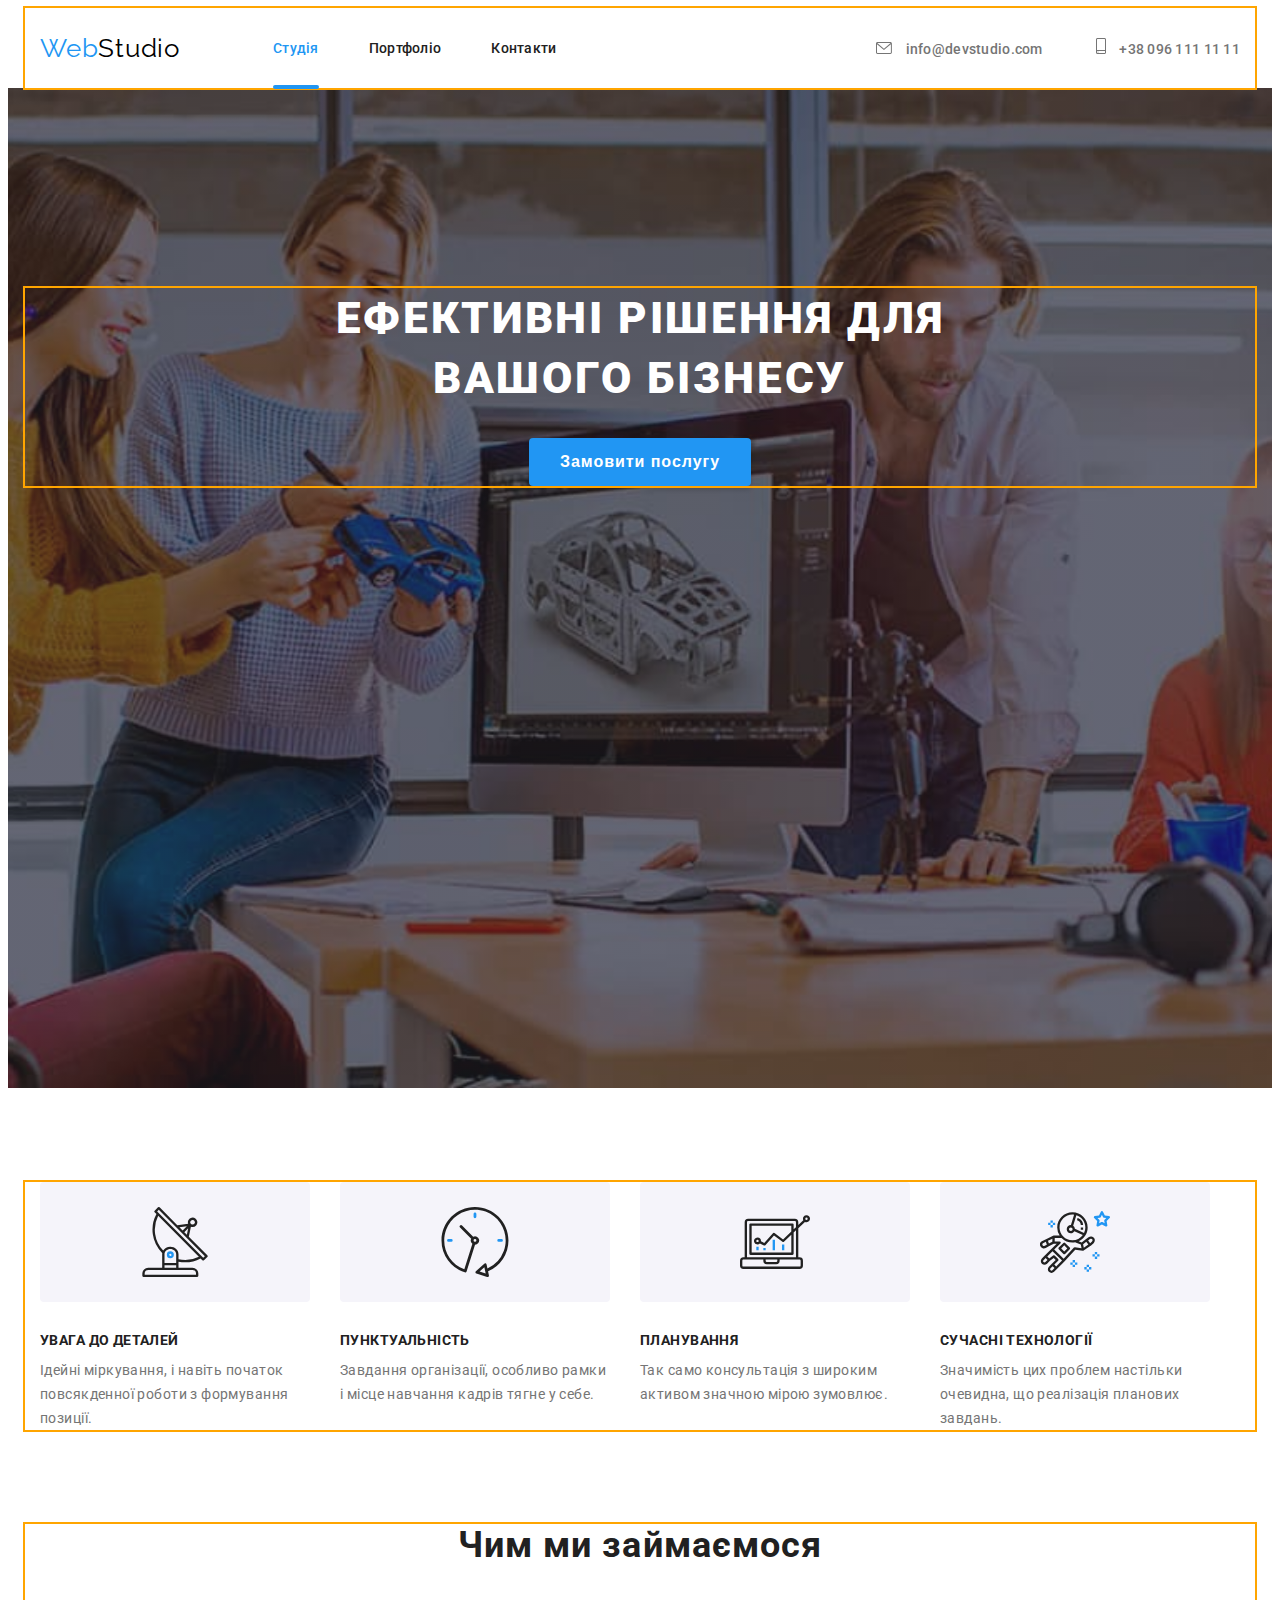
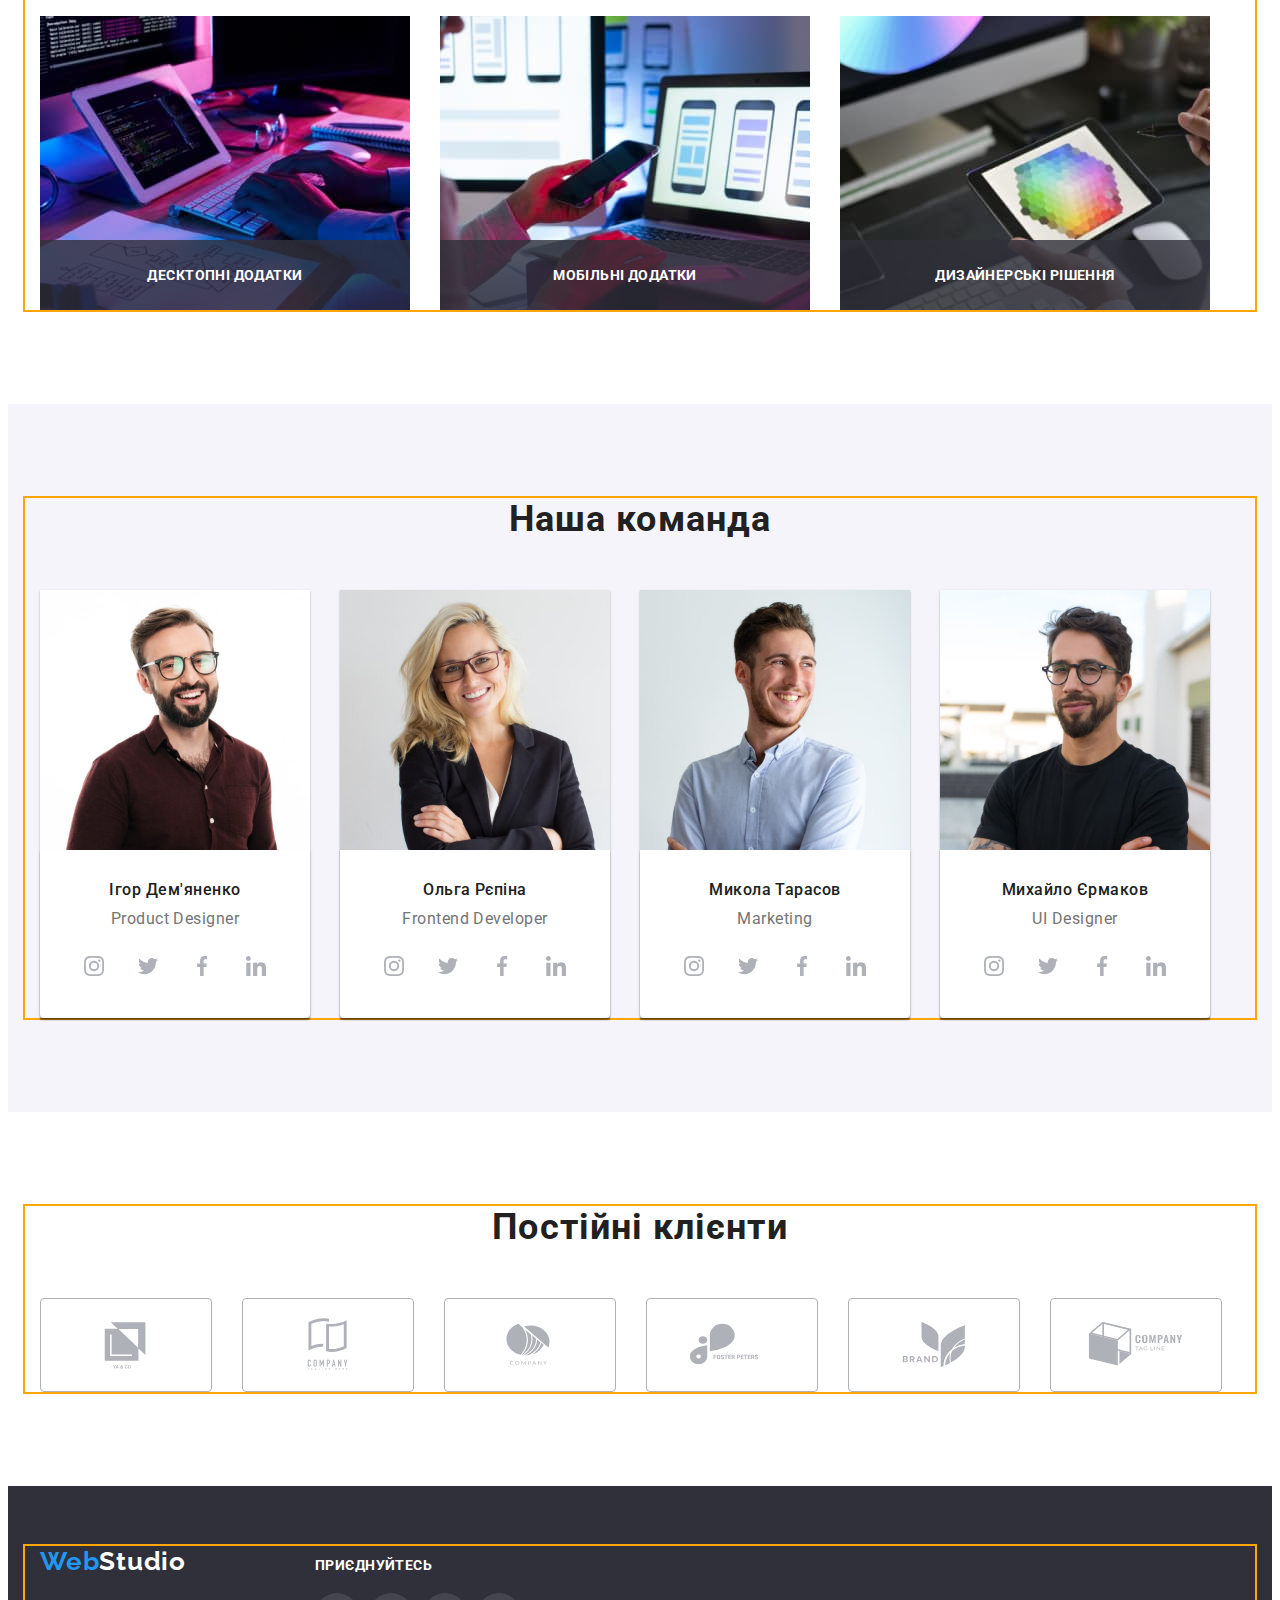
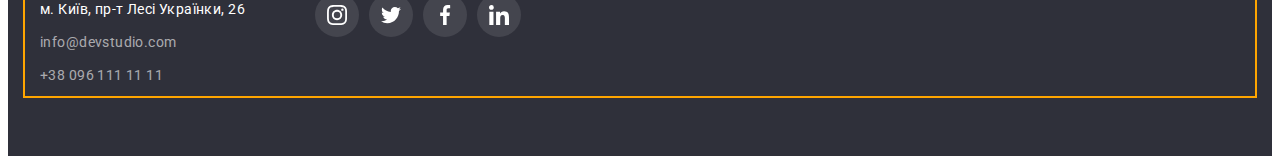
==== index.html @ 3db1fcc5 "Initial commit" ====
<!DOCTYPE html>
<html lang="uk">
  <head>
    <meta charset="UTF-8" />
    <meta http-equiv="X-UA-Compatible" content="IE=edge" />
    <meta name="viewport" content="width=device-width, initial-scale=1.0" />
    <title>WebStudio</title>
    <link rel="preconnect" href="https://fonts.googleapis.com" />
    <link rel="preconnect" href="https://fonts.gstatic.com" crossorigin />
    <link
      href="https://fonts.googleapis.com/css2?family=Raleway:wght@700&family=Roboto:wght@400;500;700;900&display=swap"
      rel="stylesheet"
    />
    <!--Moder normalize-->
    <link
      rel="stylesheet"
      href="https://cdnjs.cloudflare.com/ajax/libs/modern-normalize/1.1.0/modern-normalize.min.css"
      integrity="sha512-wpPYUAdjBVSE4KJnH1VR1HeZfpl1ub8YT/NKx4PuQ5NmX2tKuGu6U/JRp5y+Y8XG2tV+wKQpNHVUX03MfMFn9Q=="
      crossorigin="anonymous"
      referrerpolicy="no-referrer"
    />
    <!--Style css-->
    <link rel="stylesheet" href="./css/style.css" />
  </head>

  <body>
    <!--Header section-->
    <header class="container">
      <div class="header-container">
        <nav class="header-item">
          <a class="logo" href="">Web<span class="logo-header">Studio</span></a>
          <ul class="main-item header-item">
            <li class="text-li">
              <a class="text-logo current" href="./index.html">Студія</a>
            </li>
            <li class="text-li">
              <a class="text-logo" href="./portfolio.html">Портфоліо</a>
            </li>
            <li class="text-li">
              <a class="text-logo" href="">Контакти</a>
            </li>
          </ul>
        </nav>
        <div class="header-info">
          <a class="email" href="emailto:info@devstudio.com">
            <svg class="header-icon" width="16" height="12">
              <use href="./img/icons.svg#icon-envelope"></use>
            </svg>
            <span>info@devstudio.com</span>
          </a>
          <a class="tel" href="">
            <svg class="header-icon" width="10" height="16">
              <use href="./img/icons.svg#icon-smartphone"></use>
            </svg>
            <span>+38 096 111 11 11</span>
          </a>
        </div>
      </div>
    </header>
    <!--Main section-->
    <main>
      <section class="section main-color">
        <div class="container">
          <h1 class="main">
            Ефективні рішення для <br />
            вашого бізнесу
          </h1>
          <button class="main-button" type="button" data-modal-open>
            Замовити послугу
          </button>
        </div>
      </section>
      <section class="section">
        <div class="container">
          <ul class="main-section">
            <li class="main-item">
              <div class="content">
                <svg class="main-icon" width="70" height="70">
                  <use href="./img/icons.svg#icon-antenna"></use>
                </svg>
              </div>
              <h3 class="main-content">Увага до деталей</h3>
              <p class="main-features">
                Ідейні міркування, і навіть початок повсякденної роботи з
                формування позиції.
              </p>
            </li>
            <li class="main-item">
              <div class="content">
                <svg class="main-icon" width="70" height="70">
                  <use href="./img/icons.svg#icon-clock"></use>
                </svg>
              </div>
              <h3 class="main-content">Пунктуальність</h3>
              <p class="main-features">
                Завдання організації, особливо рамки і місце навчання кадрів
                тягне у себе.
              </p>
            </li>
            <li class="main-item">
              <div class="content">
                <svg class="main-icon" width="70" height="70">
                  <use href="./img/icons.svg#icon-diagram"></use>
                </svg>
              </div>
              <h3 class="main-content">Планування</h3>
              <p class="main-features">
                Так само консультація з широким активом значною мірою зумовлює.
              </p>
            </li>
            <li class="main-item">
              <div class="content">
                <svg class="main-icon" width="70" height="70">
                  <use href="./img/icons.svg#icon-astronaut"></use>
                </svg>
              </div>
              <h3 class="main-content">Сучасні технології</h3>
              <p class="main-features">
                Значимість цих проблем настільки очевидна, що реалізація
                планових завдань.
              </p>
            </li>
          </ul>
        </div>
      </section>
      <!--Section title-->
      <section class="title-section section">
        <div class="container">
          <h2 class="title">Чим ми займаємося</h2>
          <ul class="title-img">
            <li class="main-item">
              <img src="./img/img1.jpg" alt="робота" width="370" height="294" />
              <div class="overlay">
                <p class="overlay-text">Десктопні додатки</p>
              </div>
            </li>
            <li class="main-item">
              <img src="./img/img2.jpg" alt="робота" width="370" height="294" />
              <div class="overlay">
                <p class="overlay-text">Мобільні додатки</p>
              </div>
            </li>
            <li class="main-item">
              <img src="./img/img3.jpg" alt="робота" width="370" height="294" />
              <div class="overlay">
                <p class="overlay-text">Дизайнерські рішення</p>
              </div>
            </li>
          </ul>
        </div>
      </section>
      <!--Section team-->
      <section class="section color">
        <div class="container">
          <h2 class="title">Наша команда</h2>
          <ul class="title-img">
            <li class="main-item main-shadow">
              <img
                src="./img/teamimg1.jpg"
                alt="команда"
                width="270"
                height="260"
              />
              <div class="team-name">
                <h3 class="heading">Ігор Дем'яненко</h3>
                <p class="subtitle">Product Designer</p>
                <ul class="socials list">
                  <li class="socials-item">
                    <a
                      class="socials-link"
                      href="https://instagram.com"
                      target="_blank"
                      rel="noopener noreferrer"
                      aria-label="Instagram icon"
                    >
                      <svg class="socials-icon" width="20" height="20">
                        <use href="./img/icons.svg#icon-instagram"></use>
                      </svg>
                    </a>
                  </li>
                  <li class="socials-item">
                    <a
                      class="socials-link link"
                      href="https://twitter.com"
                      target="_blank"
                      rel="noopener noreferrer"
                      aria-label="Twitter icon"
                    >
                      <svg class="socials-icon" width="20" height="20">
                        <use href="./img/icons.svg#icon-twitter"></use>
                      </svg>
                    </a>
                  </li>
                  <li class="socials-item">
                    <a
                      class="socials-link"
                      href="https://facebook.com"
                      target="_blank"
                      rel="noopener noreferrer"
                      aria-label="Facebook icon"
                    >
                      <svg class="socials-icon" width="20" height="20">
                        <use href="./img/icons.svg#icon-facebook"></use>
                      </svg>
                    </a>
                  </li>
                  <li class="socials-item">
                    <a
                      class="socials-link"
                      href="https://linkedin.com"
                      target="_blank"
                      rel="noopener noreferrer"
                      aria-label="Linkedin icon"
                    >
                      <svg class="socials-icon" width="20" height="20">
                        <use href="./img/icons.svg#icon-linkedin"></use>
                      </svg>
                    </a>
                  </li>
                </ul>
              </div>
            </li>
            <li class="main-item main-shadow">
              <img
                src="./img/teamimg2.jpg"
                alt="команда"
                width="270"
                height="260"
              />
              <div class="team-name">
                <h3 class="heading">Ольга Рєпіна</h3>
                <p class="subtitle">Frontend Developer</p>
                <ul class="socials list">
                  <li class="socials-item">
                    <a
                      class="socials-link"
                      href="https://instagram.com"
                      target="_blank"
                      rel="noopener noreferrer"
                      aria-label="Instagram icon"
                    >
                      <svg class="socials-icon" width="20" height="20">
                        <use href="./img/icons.svg#icon-instagram"></use>
                      </svg>
                    </a>
                  </li>
                  <li class="socials-item">
                    <a
                      class="socials-link"
                      href="https://twitter.com"
                      target="_blank"
                      rel="noopener noreferrer"
                      aria-label="Twitter icon"
                    >
                      <svg class="socials-icon" width="20" height="20">
                        <use href="./img/icons.svg#icon-twitter"></use>
                      </svg>
                    </a>
                  </li>
                  <li class="socials-item">
                    <a
                      class="socials-link"
                      href="https://facebook.com"
                      target="_blank"
                      rel="noopener noreferrer"
                      aria-label="Facebook icon"
                    >
                      <svg class="socials-icon" width="20" height="20">
                        <use href="./img/icons.svg#icon-facebook"></use>
                      </svg>
                    </a>
                  </li>
                  <li class="socials-item">
                    <a
                      class="socials-link"
                      href="https://linkedin.com"
                      target="_blank"
                      rel="noopener noreferrer"
                      aria-label="Linkedin icon"
                    >
                      <svg class="socials-icon" width="20" height="20">
                        <use href="./img/icons.svg#icon-linkedin"></use>
                      </svg>
                    </a>
                  </li>
                </ul>
              </div>
            </li>
            <li class="main-item main-shadow">
              <img
                src="./img/teamimg3.jpg"
                alt="команда"
                width="270"
                height="260"
              />
              <div class="team-name">
                <h3 class="heading">Микола Тарасов</h3>
                <p class="subtitle">Marketing</p>
                <ul class="socials list">
                  <li class="socials-item">
                    <a
                      class="socials-link link"
                      href="https://instagram.com"
                      target="_blank"
                      rel="noopener noreferrer"
                      aria-label="Instagram icon"
                    >
                      <svg class="socials-icon" width="20" height="20">
                        <use href="./img/icons.svg#icon-instagram"></use>
                      </svg>
                    </a>
                  </li>
                  <li class="socials-item">
                    <a
                      class="socials-link link"
                      href="https://twitter.com"
                      target="_blank"
                      rel="noopener noreferrer"
                      aria-label="Twitter icon"
                    >
                      <svg class="socials-icon" width="20" height="20">
                        <use href="./img/icons.svg#icon-twitter"></use>
                      </svg>
                    </a>
                  </li>
                  <li class="socials-item">
                    <a
                      class="socials-link link"
                      href="https://facebook.com"
                      target="_blank"
                      rel="noopener noreferrer"
                      aria-label="Facebook icon"
                    >
                      <svg class="socials-icon" width="20" height="20">
                        <use href="./img/icons.svg#icon-facebook"></use>
                      </svg>
                    </a>
                  </li>
                  <li class="socials-item">
                    <a
                      class="socials-link link"
                      href="https://linkedin.com"
                      target="_blank"
                      rel="noopener noreferrer"
                      aria-label="Linkedin icon"
                    >
                      <svg class="socials-icon" width="20" height="20">
                        <use href="./img/icons.svg#icon-linkedin"></use>
                      </svg>
                    </a>
                  </li>
                </ul>
              </div>
            </li>
            <li class="main-item main-shadow">
              <img
                src="./img/teamimg4.jpg"
                alt="команда"
                width="270"
                height="260"
              />
              <div class="team-name">
                <h3 class="heading">Михайло Єрмаков</h3>
                <p class="subtitle">UI Designer</p>
                <ul class="socials list">
                  <li class="socials-item">
                    <a
                      class="socials-link link"
                      href="https://instagram.com"
                      target="_blank"
                      rel="noopener noreferrer"
                      aria-label="Instagram icon"
                    >
                      <svg class="socials-icon" width="20" height="20">
                        <use href="./img/icons.svg#icon-instagram"></use>
                      </svg>
                    </a>
                  </li>
                  <li class="socials-item">
                    <a
                      class="socials-link link"
                      href="https://twitter.com"
                      target="_blank"
                      rel="noopener noreferrer"
                      aria-label="Twitter icon"
                    >
                      <svg class="socials-icon" width="20" height="20">
                        <use href="./img/icons.svg#icon-twitter"></use>
                      </svg>
                    </a>
                  </li>
                  <li class="socials-item">
                    <a
                      class="socials-link link"
                      href="https://facebook.com"
                      target="_blank"
                      rel="noopener noreferrer"
                      aria-label="Facebook icon"
                    >
                      <svg class="socials-icon" width="20" height="20">
                        <use href="./img/icons.svg#icon-facebook"></use>
                      </svg>
                    </a>
                  </li>
                  <li class="socials-item">
                    <a
                      class="socials-link link"
                      href="https://linkedin.com"
                      target="_blank"
                      rel="noopener noreferrer"
                      aria-label="Linkedin icon"
                    >
                      <svg class="socials-icon" width="20" height="20">
                        <use href="./img/icons.svg#icon-linkedin"></use>
                      </svg>
                    </a>
                  </li>
                </ul>
              </div>
            </li>
          </ul>
        </div>
      </section>
      <section class="section">
        <div class="container">
          <h2 class="title">Постійні клієнти</h2>
          <ul class="logo">
            <li class="main-item">
              <a class="client-cont" href="">
                <svg class="client-icon" width="106" height="60">
                  <use href="./img/icons.svg#icon-Logo1"></use>
                </svg>
              </a>
            </li>
            <li class="main-item">
              <a class="client-cont" href="">
                <svg class="client-icon" width="106" height="60">
                  <use href="./img/icons.svg#icon-Logo2"></use>
                </svg>
              </a>
            </li>
            <li class="main-item">
              <a class="client-cont" href="">
                <svg class="client-icon" width="106" height="60">
                  <use href="./img/icons.svg#icon-Logo3"></use>
                </svg>
              </a>
            </li>
            <li class="main-item">
              <a class="client-cont" href="">
                <svg class="client-icon" width="106" height="60">
                  <use href="./img/icons.svg#icon-Logo4"></use>
                </svg>
              </a>
            </li>
            <li class="main-item">
              <a class="client-cont" href="">
                <svg class="client-icon" width="106" height="60">
                  <use href="./img/icons.svg#icon-Logo5"></use>
                </svg>
              </a>
            </li>
            <li class="main-item">
              <a class="client-cont" href="">
                <svg class="client-icon" width="106" height="60">
                  <use href="./img/icons.svg#icon-Logo6"></use>
                </svg>
              </a>
            </li>
          </ul>
        </div>
      </section>
    </main>
    <!--Footer section-->
    <footer class="footer-color">
      <div class="container footer">
        <div>
          <a class="footer-logo" href=""
            >Web<span class="footer-logo-color">Studio</span></a
          >
          <address>
            <ul class="main-item">
              <li>
                <a
                  class="address"
                  href="https://goo.gl/maps/omQ613N7sSxZQbV56"
                  target="_blank"
                  rel="noopener noreferrer nofollow"
                  >м. Київ, пр-т Лесі Українки, 26</a
                >
              </li>
              <li>
                <a class="footer-info" href="">info@devstudio.com</a>
              </li>
              <li>
                <a class="footer-info" href="">+38 096 111 11 11</a>
              </li>
            </ul>
          </address>
        </div>
        <div class="footer-social">
          <p class="footer-title">Приєднуйтесь</p>
          <ul class="footer-links">
            <li class="main-item-icon">
              <a class="footer-cont" href="">
                <svg class="footer-icon" width="20" height="20">
                  <use href="./img/icons.svg#icon-instagram"></use>
                </svg>
              </a>
            </li>
            <li class="main-item-icon">
              <a class="footer-cont" href="">
                <svg class="footer-icon" width="20" height="20">
                  <use href="./img/icons.svg#icon-twitter"></use>
                </svg>
              </a>
            </li>
            <li class="main-item-icon">
              <a class="footer-cont" href="">
                <svg class="footer-icon" width="20" height="20">
                  <use href="./img/icons.svg#icon-facebook"></use>
                </svg>
              </a>
            </li>
            <li class="main-item-icon">
              <a class="footer-cont" href="">
                <svg class="footer-icon" width="20" height="20">
                  <use href="./img/icons.svg#icon-linkedin"></use>
                </svg>
              </a>
            </li>
          </ul>
        </div>
      </div>
    </footer>
    <!--Modal window-->
    <div class="backdrop is-hidden" data-modal>
      <div class="modal">
        <button class="modal-btn" data-modal-close>
          <svg class="icon-close" width="18" height="18">
            <use href="./img/icons.svg#icon-close"></use>
          </svg>
        </button>
      </div>
    </div>

    <script src="./js/modal.js"></script>
  </body>
</html>
---- css/style.css ----
body {
  font-family: "Raleway", sans-serif;
  font-family: "Roboto", sans-serif;
}
:root {
  --color-content-h2-h3-logo: #212121;
  --color-port-subtitle-p: #757575;
  --color-main-button-footer: #2196f3;
}
/* Animation*/
:root {
  --transform-animation: 250ms cubic-bezier(0.4, 0, 0.2, 1);
}

/* rest start*/
h1,
h2,
h3,
h4,
h5,
h6,
p,
ul {
  margin: 0;
}
.link {
  text-decoration: none;
  color: currentColor;
}
.list {
  list-style: none;
  margin: 0;
  padding: 0;
}
img {
  display: block;
  max-width: 100%;
  height: auto;
}
/* rest end*/

/* Header section*/
.section {
  padding-top: 94px;
  padding-bottom: 94px;
}
.container {
  width: 1200px;
  padding-right: 15px;
  padding-left: 15px;
  margin-left: auto;
  margin-right: auto;

  outline: 2px solid orange;
}
.header-container {
  display: flex;
  align-items: center;
}
.header {
  border-bottom: 1px solid #ececec;
}
.header-icon {
  fill: currentColor;
  align-items: center;
  margin-right: 10px;
}

.header-info {
  margin-left: auto;
}
.header-item {
  display: flex;
  align-items: center;
}

.tel {
  margin-left: 50px;
}

.logo {
  font-family: "Raleway";
  font-size: 26px;
  line-height: calc(31 / 26);
  letter-spacing: 0.03em;
  text-decoration: none;
  color: var(--color-main-button-footer);
  margin-left: 0;

  margin-right: 93px;
}
.logo-header {
  color: black;
}

.text-logo {
  font-size: 14px;
  line-height: calc(16 / 14);
  font-weight: 500;
  letter-spacing: 0.02em;
  color: var(--color-content-h2-h3-logo);
  cursor: pointer;
  padding-top: 32px;
  padding-bottom: 32px;
  display: block;

  position: relative;
  transition: color var(--transform-animation);
}
.current{
  color: var(--color-main-button-footer);
  content: "";
}
.current::after{
  content: "";
  position: absolute;
  bottom: -1px;
  left:0;
    
  width: 100%;
  height: 4px;
    
  border-radius: 2px;
  background-color: var(--color-main-button-footer);
}
.text-logo:hover::after,
.text-logo:focus::after{
  transform: translate(0);
  opacity: 1;

}
.text-logo:hover,
.text-logo:focus {
  color: var(--color-main-button-footer);
}
.text-li {
  margin-right: 50px;
}
.header-item .text-li:last-child {
  margin-right: 0;
}

.main-item,
.text-logo:active {
  color: var(--color-main-button-footer);
}
.main-item {
  list-style-type: none;
}

.text-logo {
  text-decoration: none;
}
.email {
  font-weight: 500;
  font-size: 14px;
  line-height: calc(16 / 14);
  letter-spacing: 0.02em;
  color: var(--color-port-subtitle-p);
  text-decoration: none;

  transition: color var(--transform-animation);
}
.tel {
  font-weight: 500;
  font-size: 14px;
  line-height: calc(16 / 14);
  letter-spacing: 0.02em;
  color: var(--color-port-subtitle-p);
  text-decoration: none;
  transition: color var(--transform-animation);
}
.email:hover,
.email:focus,
.tel:hover,
.tel:focus {
  color: var(--color-main-button-footer);
}
/* Main section*/

.main-color {
  background-color: #2f303a;
  text-align: center;
  padding-top: 200px;
  padding-bottom: 200px;
  max-width: 1600px;
  height: 600px;
  margin-left: auto;
  margin-right: auto;
  background-position: center;
  background-repeat: no-repeat;
  background-size: cover;
  background-image: linear-gradient(
      rgba(47, 48, 58, 0.4),
      rgba(47, 48, 58, 0.4)),url(../img/hero.jpg);
}
.main {
  font-size: 44px;
  font-weight: 900;
  line-height: calc(60 / 44);
  letter-spacing: 0.06em;
  color: #ffffff;
  text-transform: uppercase;
  align-items: center;
  margin-bottom: 30px;
}

.main-button {
  font-size: 16px;
  font-weight: 700;
  line-height: calc(30 / 16);
  display: flex;
  align-items: center;
  text-align: center;
  letter-spacing: 0.06em;
  color: #ffffff;
  background-color: var(--color-main-button-footer);
  border-style: none;
  cursor: pointer;
  box-shadow: 0px 4px 4px rgba(0, 0, 0, 0.15);
  border-radius: 4px;
  padding: 9px 31px;
  min-width: 160px;
  min-height: 40px;

  display: block;
  margin: 0 auto;
}

.content {
  display: flex;
  justify-content: center;
  align-items: center;
  width: 270px;
  height: 120px;
  background: #f5f4fa;
  border-radius: 4px;
  margin-bottom: 30px;
}
.main-section {
  display: flex;
  padding-left: 0;
}
.main-content {
  font-size: 14px;
  font-weight: 700;
  line-height: calc(16 / 14);
  letter-spacing: 0.03em;
  color: var(--color-content-h2-h3-logo);
  text-transform: uppercase;

  width: 270px;
  padding-bottom: 10px;
}
.main-features {
  font-size: 14px;
  font-weight: 400;
  line-height: calc(24 / 14);
  letter-spacing: 0.03em;
  color: var(--color-port-subtitle-p);
  width: 270px;
  height: 72px;
}

/*Section title*/
.title-section {
  padding-top: 0;
}
.title {
  font-size: 36px;
  font-weight: 700;
  line-height: calc(42 / 36);
  text-align: center;
  letter-spacing: 0.03em;
  color: var(--color-content-h2-h3-logo);

  margin-bottom: 50px;
}
.title-img {
  display: flex;
  padding-left: 0;
}
.main-item:not(:last-child) {
  margin-right: 30px;
}
.main-item {
  position: relative;
}
.overlay {
  position: absolute;
  bottom: 0;
  width: 100%;
  padding-top: 27px;
  padding-bottom: 27px;
  background-color: rgba(47, 48, 58, 0.8);
}
.overlay-text {
  font-weight: 700;
  font-size: 14px;
  line-height: 16px;
  text-align: center;
  letter-spacing: 0.03em;
  text-transform: uppercase;

  color: #ffffff;
}
/*Section team*/
.main-shadow {
  box-shadow: 0px 1px 3px rgba(0, 0, 0, 0.12), 0px 1px 1px rgba(0, 0, 0, 0.14),
    0px 2px 1px rgba(0, 0, 0, 0.2);
}
.team-name {
  padding-top: 30px;
  padding-bottom: 30px;
  box-shadow: 0px 1px 3px rgba(0, 0, 0, 0.12), 0px 1px 1px rgba(0, 0, 0, 0.14),
    0px 2px 1px rgba(0, 0, 0, 0.2);
  border-radius: 0px 0px 4px 4px;
  background-color: #ffffff;
}
.heading {
  font-size: 16px;
  font-weight: 500;
  line-height: calc(19 / 16);
  text-align: center;
  letter-spacing: 0.03em;
  color: var(--color-content-h2-h3-logo);

  padding-bottom: 10px;
}
.subtitle {
  font-size: 16px;
  font-weight: 400;
  line-height: calc(19 / 16);
  text-align: center;
  letter-spacing: 0.03em;
  color: var(--color-port-subtitle-p);
}
.color {
  background: #f5f4fa;
}
.socials {
  display: flex;
  justify-content: center;
  align-items: center;
  gap: 10px;
}
.socials-link {
  display: flex;
  justify-content: center;
  align-items: center;
  width: 44px;
  height: 44px;
  border-radius: 50%;
  color: #afb1b8;
  background-color: #ffffff;
  outline: none;

  transition: color var(--transform-animation),
    background-color var(--transform-animation);
}
.socials-icon {
  fill: currentColor;
}

.socials-link:hover,
.socials-link:focus {
  background-color: #2196f3;
  color: #ffffff;
}
.list {
  margin-top: 16px;
}
.logo {
  display: flex;
  padding-left: 0;
}
/* Постійні клієнти*/
.client-cont {
  display: flex;
  justify-content: center;
  align-items: center;
  width: 170px;
  height: 92px;
  border: 1px solid #afb1b8;
  border-radius: 4px;
  color: #afb1b8;

  transition: color var(--transform-animation),
    border-color var(--transform-animation);
}
.client-icon {
  fill: currentColor;
}
.client-cont:hover,
.client-cont:focus {
  border-color: #2196f3;
  color: #2196f3;
}
/*Footer section*/
.footer-color {
  background: #2f303a;
  padding-top: 60px;
  padding-bottom: 60px;
}
.footer-logo {
  font-family: "Raleway";
  font-weight: 700;
  font-size: 26px;
  line-height: calc(31 / 26);
  letter-spacing: 0.03em;
  color: var(--color-main-button-footer);
  text-decoration: none;
  width: 145px;
  height: 31px;
  padding: 0;
  display: flex;
  margin-bottom: 20px;
}
.main-item {
  padding: 0;
}
.footer-logo-color {
  color: #ffffff;
}
.address {
  font-style: normal;
  font-weight: 400;
  font-size: 14px;
  line-height: calc(24 / 14);
  letter-spacing: 0.03em;
  color: #ffffff;
  text-decoration: none;

  display: inline-block;
  padding-bottom: 9px;
}
.footer-info {
  font-style: normal;
  font-weight: 400;
  font-size: 14px;
  line-height: calc(24 / 14);
  letter-spacing: 0.03em;
  color: rgba(255, 255, 255, 0.6);
  text-decoration: none;

  display: inline-block;
  margin-bottom: 9px;
}
/* Футер посилання*/

.footer {
  display: flex;
  align-items: baseline;
}
.main-item-icon {
  list-style-type: none;
  margin-right: 10px;
}
.footer-social {
  margin-left: 70px;
}
.footer-title {
  font-style: normal;
  font-weight: 700;
  font-size: 14px;
  line-height: 16px;
  letter-spacing: 0.03em;
  text-transform: uppercase;
  color: #ffffff;

  display: flex;
  margin-bottom: 20px;
}

.footer-links {
  display: flex;
  justify-content: center;
  align-items: center;
  padding: 0;
}
.footer-cont {
  display: flex;
  justify-content: center;
  align-items: center;
  width: 44px;
  height: 44px;
  border-radius: 50%;
  color: #ffffff;
  background-color: rgba(255, 255, 255, 0.1);
  outline: none;

  transition: background-color var(--transform-animation),
    color var(--transform-animation);
}
.footer-icon {
  fill: currentColor;
}
.footer-cont:hover,
.footer-cont:focus {
  background-color: #2196f3;
  color: #ffffff;
}

/* Modal window*/

.backdrop{
    position: fixed;
    top:0;
    left:0;
    z-index:1;
    
    width:100%;
    height:100%;

   background-color:  rgba(0,0,0,0.2);
    
  transition: opacity var(--transform-animation),visibility var(--transform-animation);
}
.backdrop.is-hidden{
  opacity: 0;
  visibility: hidden;
  pointer-events: none;
}
.modal{
    position: absolute;
    top: 50%;
    left: 50%;
    transform:translateX(-50%) translateY(-50%);

    width:528px;
    min-height: 581px;
    
    background-color: #ffffff;
    box-shadow: 0px 1px 3px rgba(0, 0, 0, 0.12), 0px 1px 1px rgba(0, 0, 0, 0.14), 0px 2px 1px rgba(0, 0, 0, 0.2);
    border-radius: 4px;
    transition: transform var(--transform-animation),opacity var(--transform-animation);
}
.backdrop.is-hidden .modal{
  opacity: 0;
  transform:translateX(-50%) translateY(-50%); 
}
.modal-btn{
  position: absolute;
  top:8px;
  right:8px;

  padding: 0;
  display: inline-flex;
  align-items: center;
  justify-content: center;

  width: 30px;
  height:30px;

  background: #FFFFFF;
  border-radius: 50%;
  border: 1px solid rgba(0, 0, 0, 0.1);
  cursor: pointer;
}
.icon-close{
  fill: currentColor;
}
/* Portfolio*/
.port-main {
  display: flex;
  justify-content: center;
  margin-bottom: 50px;
}
.main-nav {
  font-family: "Roboto";
  font-style: normal;
  font-weight: 500;
  font-size: 16px;
  line-height: calc(26 / 16);
  text-align: center;
  letter-spacing: 0.03em;
  color: var(--color-content-h2-h3-logo);
  cursor: pointer;
  border-style: none;
  margin-right: 8px;
  border-radius: 4px;
  padding-right: 22px;
  padding-left: 22px;
  height: 38px;

  transition: color var(--transform-animation),
    background-color var(--transform-animation),
    box-shadow var(--transform-animation);
}

.main-nav:hover,
.main-nav:focus {
  color: #ffffff;
  background-color: var(--color-main-button-footer);
  box-shadow: 0px 3px 1px rgba(0, 0, 0, 0.1), 0px 1px 2px rgba(0, 0, 0, 0.08),
    0px 2px 2px rgba(0, 0, 0, 0.12);
}
.visually-hidden {
  position: absolute;
  white-space: nowrap;
  width: 1px;
  height: 1px;
  overflow: hidden;
  border: 0;
  padding: 0;
  clip: rect(0000);
  clip-path: inset(50%);
  margin: -1px;
}
.img-container {
  display: flex;
  flex-wrap: wrap;
  padding-left: 0;
}

.flex-element {
  width: 370px;
  margin-right: 30px;
  margin-bottom: 30px;
}
.card-link {
  display: block;
  text-decoration: none;

  transition: box-shadow var(--transform-animation);
}
.card-link:hover,
.card-link:focus {
  box-shadow: 0px 1px 1px rgba(0, 0, 0, 0.12), 0px 4px 4px rgba(0, 0, 0, 0.06),
    1px 4px 6px rgba(0, 0, 0, 0.16);
}
.flex-element:nth-child(3n) {
  margin-right: 0;
}
.flex-element:nth-last-child(-n + 3) {
  margin-bottom: 0;
}
.flex-title {
  padding-top: 20px;
  padding-right: 24px;
  padding-bottom: 20px;
  padding-left: 24px;
  border: 1px solid #eeeeee;
  border-top: none;
}
.port-title {
  font-size: 18px;
  line-height: calc(36 / 18);
  letter-spacing: 0.06em;
  color: var(--color-content-h2-h3-logo);
  margin-bottom: 4px;
}
.port-subtitle {
  font-size: 16px;
  line-height: calc(30 / 16);
  letter-spacing: 0.03em;
  color: var(--color-port-subtitle-p);
}

/* Overlay*/

.team-thumb{
  position: relative;
  overflow: hidden;
}
.overlay-port{
position: absolute;
top: 0;
left: 0;

transform: translateY(100%);

width: 100%;
height: 100%;
padding: 63px 24px;
display: flex;
justify-items: center;

background-color:rgba(33, 150, 243, 0.9);

transition: transform var(--transform-animation);
user-select: none;
}
.flex-element:hover .overlay-port{
  transform: translateY(0);
}
.overlay-subtitle{
  font-weight: 400;
  font-size: 18px;
  line-height: 28px;
  
  letter-spacing: 0.03em;
  
  color: #FFFFFF;
}
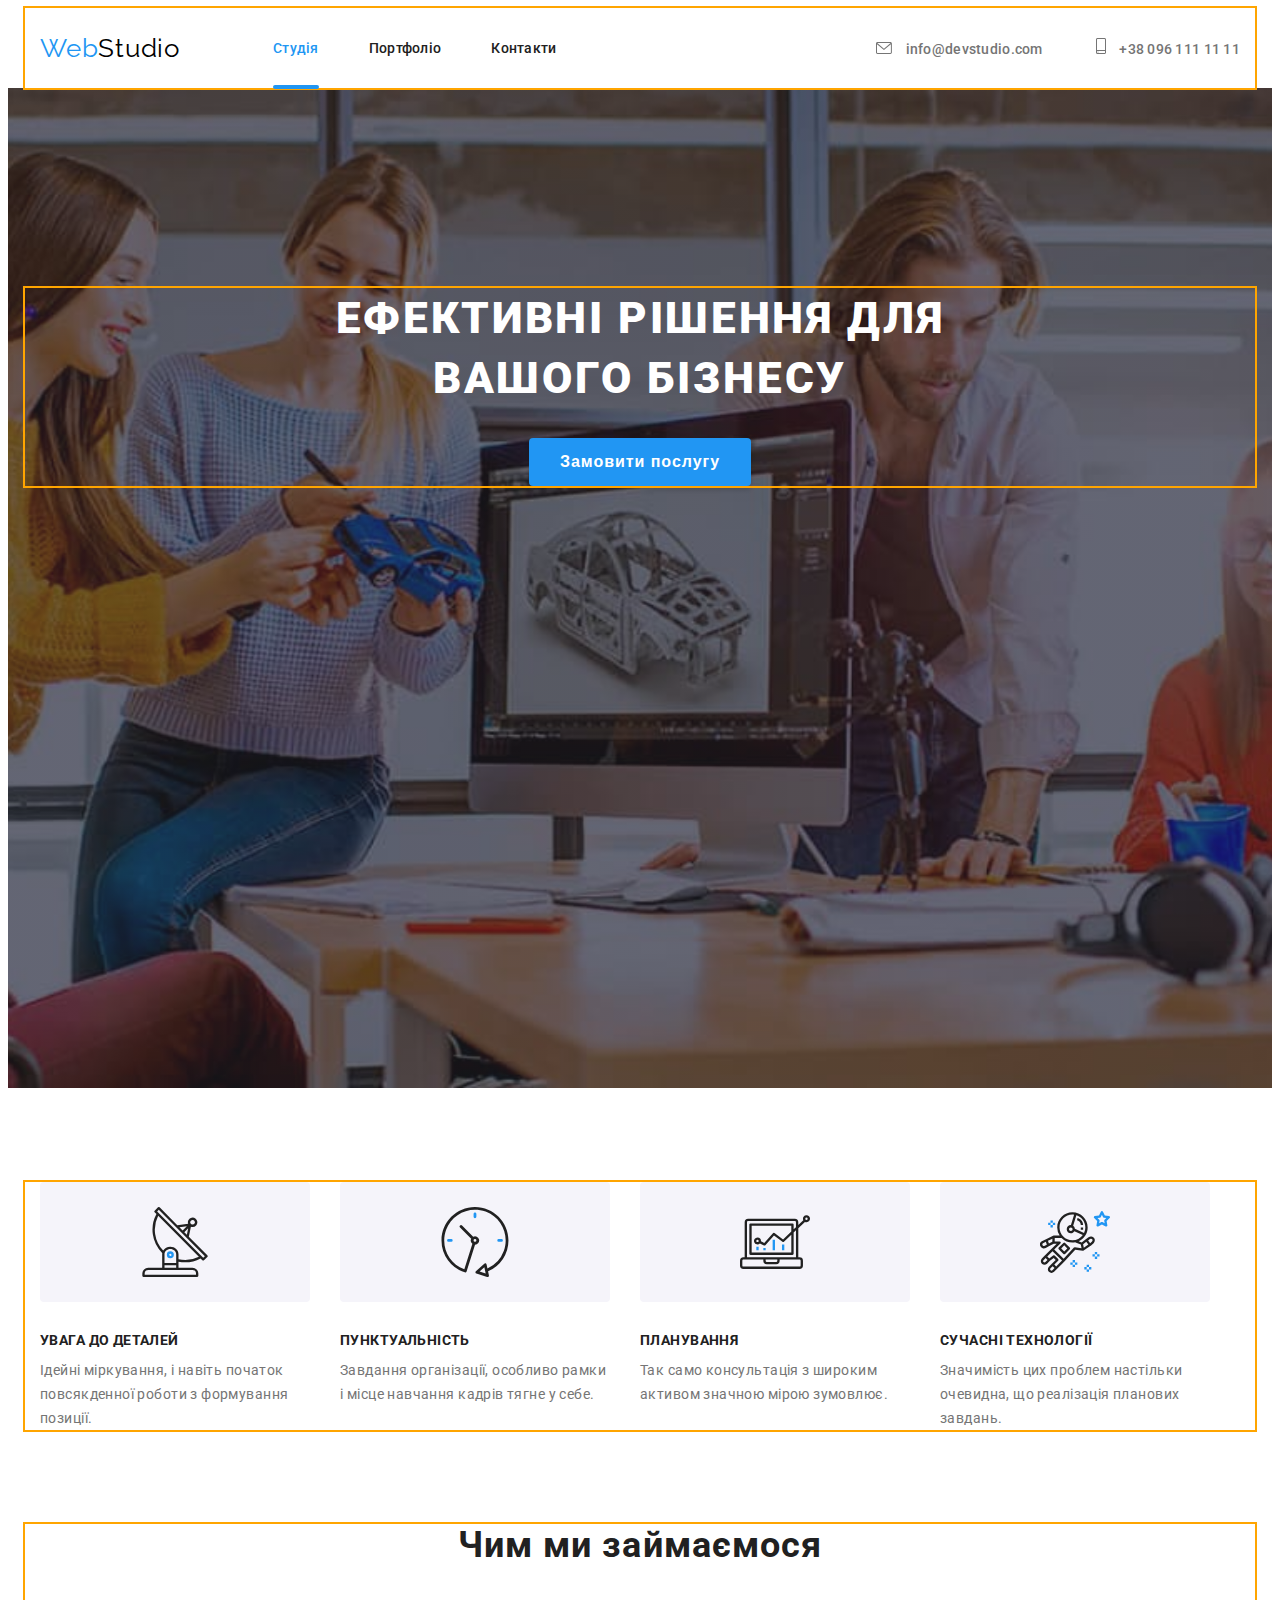
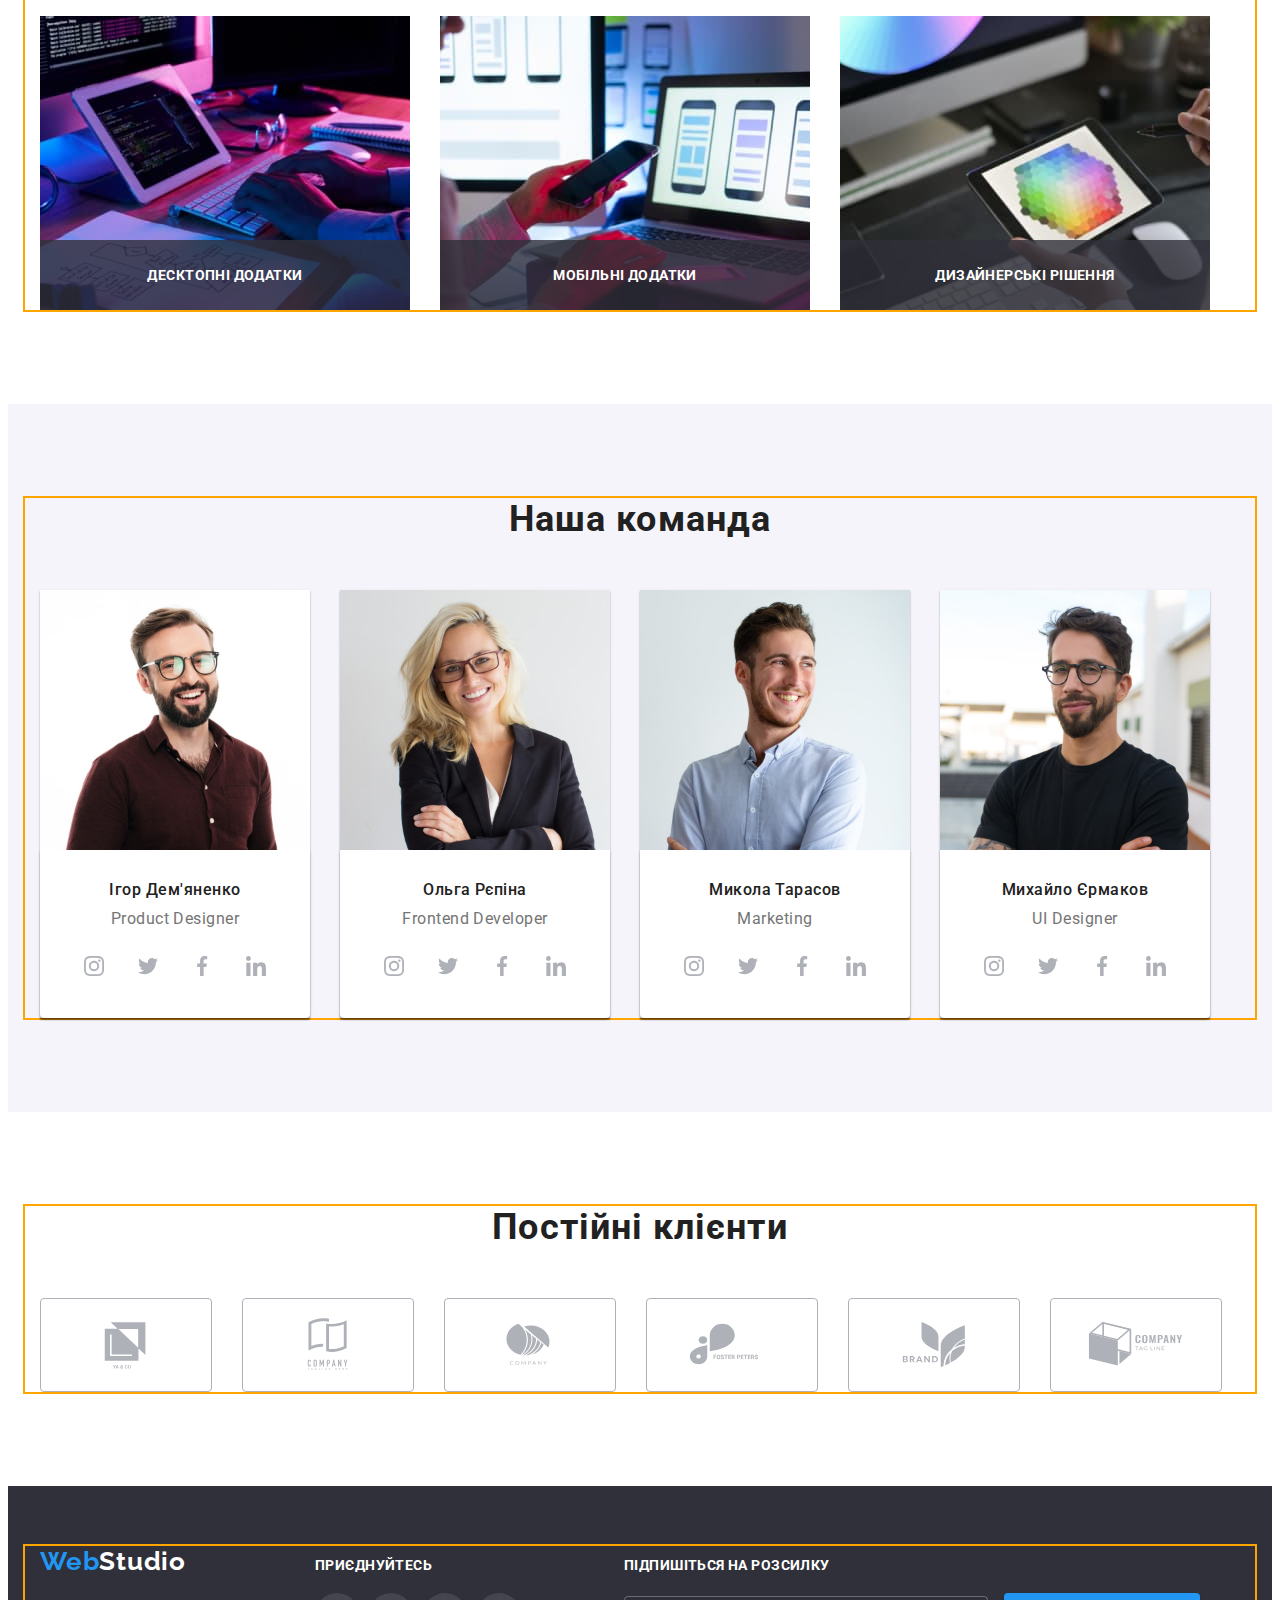
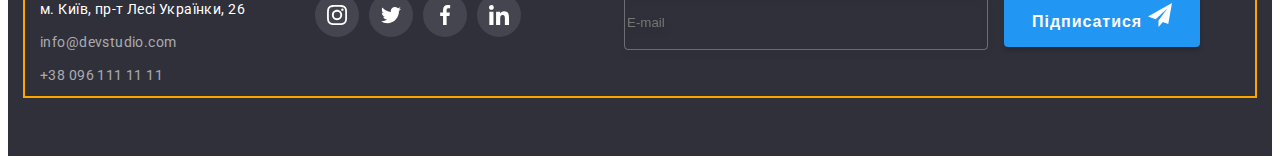
==== commit 2bbc6d8d: "change" ====
--- a/index.html
+++ b/index.html
@@ -531,16 +531,92 @@
             </li>
           </ul>
         </div>
+        <div class="footer-subscription">
+          <p class="footer-title">Підпишіться на розсилку</p>
+          <input
+            class="footer-email"
+            type="email"
+            name="user_email"
+            placeholder="E-mail"
+          />
+          <button class="footer-button" type="submit">
+            Підписатися
+            <svg class="footer-send" width="24" height="24">
+              <use href="./img/icons.svg#icon-icon-send"></use>
+            </svg>
+          </button>
+        </div>
       </div>
     </footer>
     <!--Modal window-->
     <div class="backdrop is-hidden" data-modal>
-      <div class="modal">
+      <div class="modal" data-modal-window>
         <button class="modal-btn" data-modal-close>
           <svg class="icon-close" width="18" height="18">
             <use href="./img/icons.svg#icon-close"></use>
           </svg>
         </button>
+        <strong class="modal-label"
+          >Залиште свої дані, ми вам передзвонимо
+        </strong>
+        <form class="modal-form" name="modal-form">
+          <div class="modal-form-group" role="group">
+            <label class="modal-form-label" for="user_name">Ім'я</label>
+            <div class="modal-form-wrapper">
+              <input
+                class="modal-form-field"
+                type="text"
+                name="user_name"
+                id="user_name"
+                required
+              />
+              <svg class="modal-form-icon" width="18" height="18">
+                <use href="./img/icons.svg#icon-person"></use>
+              </svg>
+            </div>
+            <label class="modal-form-label" for="user_phone">Телефон</label>
+            <div class="modal-form-wrapper">
+              <input
+                class="modal-form-field"
+                type="tel"
+                name=""
+                id="user_phone"
+                required
+              />
+              <svg class="modal-form-icon" width="18" height="18">
+                <use href="./img/icons.svg#icon-phone"></use>
+              </svg>
+            </div>
+            <label class="modal-form-label" for="user_email">Пошта</label>
+            <div class="modal-form-wrapper">
+              <input
+                class="modal-form-field"
+                type="email"
+                name=""
+                id="user_email"
+                required
+              />
+              <svg class="modal-form-icon" width="18" height="18">
+                <use href="./img/icons.svg#icon-email"></use>
+              </svg>
+            </div>
+            <label class="modal-form-label" for="user_message">Коментар</label>
+            <textarea
+              class=""
+              name="user_message"
+              id="user_message"
+              rows="7"
+            ></textarea>
+          </div>
+          <div class="">
+            <input class="" type="" id="" />
+            <label for=""
+              >Погоджуюся з розсилкою та приймаю
+              <a href="">Умови договору</a>
+            </label>
+          </div>
+          <button class="" type="submit">Відправити</button>
+        </form>
       </div>
     </div>
 
--- a/css/style.css
+++ b/css/style.css
@@ -500,19 +500,56 @@
   background-color: #2196f3;
   color: #ffffff;
 }
+.footer-subscription {
+  fill: currentColor;
+  
+  margin-left: 93px;
+}
+.footer-button{
+  font-weight: 700;
+  font-size: 16px;
+  line-height: 30px;
+  margin-left: 12px;
+  padding:10px 28px 10px 28px;
+  align-items: center;
+  text-align: center;
+  letter-spacing: 0.06em;
+
+  color: #FFFFFF;
+  background: var(--color-main-button-footer);
+  box-shadow: 0px 4px 4px rgba(0, 0, 0, 0.15);
+  border-radius: 4px;
+  border: none;
+}
+.footer-email{
+  width: 358px;
+  height: 50px;
+
+  outline:unset;
+  color: #FFFFFF;
+  background-color: transparent;
+  border: 1px solid rgba(255, 255, 255, 0.3);
+  filter: drop-shadow(0px 4px 4px rgba(0, 0, 0, 0.15));
+  border-radius: 4px;
+  
+}
+
+.footer-send{
+  
+}
 
 /* Modal window*/
 
 .backdrop{
-    position: fixed;
-    top:0;
-    left:0;
-    z-index:1;
+  position: fixed;
+  top:0;
+  left:0;
+  z-index:1;
     
-    width:100%;
-    height:100%;
-
-   background-color:  rgba(0,0,0,0.2);
+  width:100%;
+  height:100%;
+
+  background-color:  rgba(0,0,0,0.2);
     
   transition: opacity var(--transform-animation),visibility var(--transform-animation);
 }
@@ -522,18 +559,22 @@
   pointer-events: none;
 }
 .modal{
-    position: absolute;
-    top: 50%;
-    left: 50%;
-    transform:translateX(-50%) translateY(-50%);
-
-    width:528px;
-    min-height: 581px;
+  position: absolute;
+  top: 50%;
+  left: 50%;
+  transform:translateX(-50%) translateY(-50%);
+
+  width:528px;
+  min-height: 581px;
+  padding: 40px;
     
-    background-color: #ffffff;
-    box-shadow: 0px 1px 3px rgba(0, 0, 0, 0.12), 0px 1px 1px rgba(0, 0, 0, 0.14), 0px 2px 1px rgba(0, 0, 0, 0.2);
-    border-radius: 4px;
-    transition: transform var(--transform-animation),opacity var(--transform-animation);
+  background-color: #ffffff;
+  box-shadow: 0px 1px 3px rgba(0, 0, 0, 0.12), 0px 1px 1px rgba(0, 0, 0, 0.14), 0px 2px 1px rgba(0, 0, 0, 0.2);
+  border-radius: 4px;
+  transition: transform var(--transform-animation),opacity var(--transform-animation);
+}
+.modal.modal-animation{
+  animation: rotate-scale-up 0.65s linear both;
 }
 .backdrop.is-hidden .modal{
   opacity: 0;
@@ -560,6 +601,51 @@
 .icon-close{
   fill: currentColor;
 }
+
+.modal-label{
+  display: block;
+  text-align: center;
+  margin-bottom: 12px;
+}
+.modal-form-label{
+  display: block;
+  font-size: 12px;
+  line-height: 14px;
+  letter-spacing: 0.01em;
+  margin-bottom: 4px;
+  
+  color: #757575;
+}
+.modal-form-wrapper{
+  position: relative;
+  margin-bottom: 10px;
+}
+.modal-form-field{
+  width: 100%;
+  height: 40px;
+  padding-left: 42px;
+  padding-right: 42px;
+
+  border: 1px solid rgba(33, 33, 33, 0.2);
+  border-radius: 4px;
+  outline-offset: -1px;
+  transition:outline var(--transform-animation) ;
+}
+.modal-form-field:focus{
+  outline: 1px solid #2196F3;
+}
+.modal-form-icon{
+  position: absolute;
+  top: 50%;
+  left: 15px;
+  transform: translateY(-50%);
+
+  transition: fill var(--transform-animation);
+}
+.modal-form-field:focus + .modal-form-icon{
+  fill: #2196F3;
+}
+
 /* Portfolio*/
 .port-main {
   display: flex;
@@ -693,4 +779,19 @@
   
   color: #FFFFFF;
 }
-  +
+  /* Animation*/
+
+    @keyframes rotate-scale-up {
+      0% {
+        transform: translate(-50%,-50%) scale(1) rotateZ(0);
+      }
+  
+      50% {
+        transform: translate(-50%,-50%) scale(2) rotateZ(180deg);
+      }
+  
+      100% {
+        transform:translate(-50%,-50%) scale(1) rotateZ(360deg);
+      }
+    }
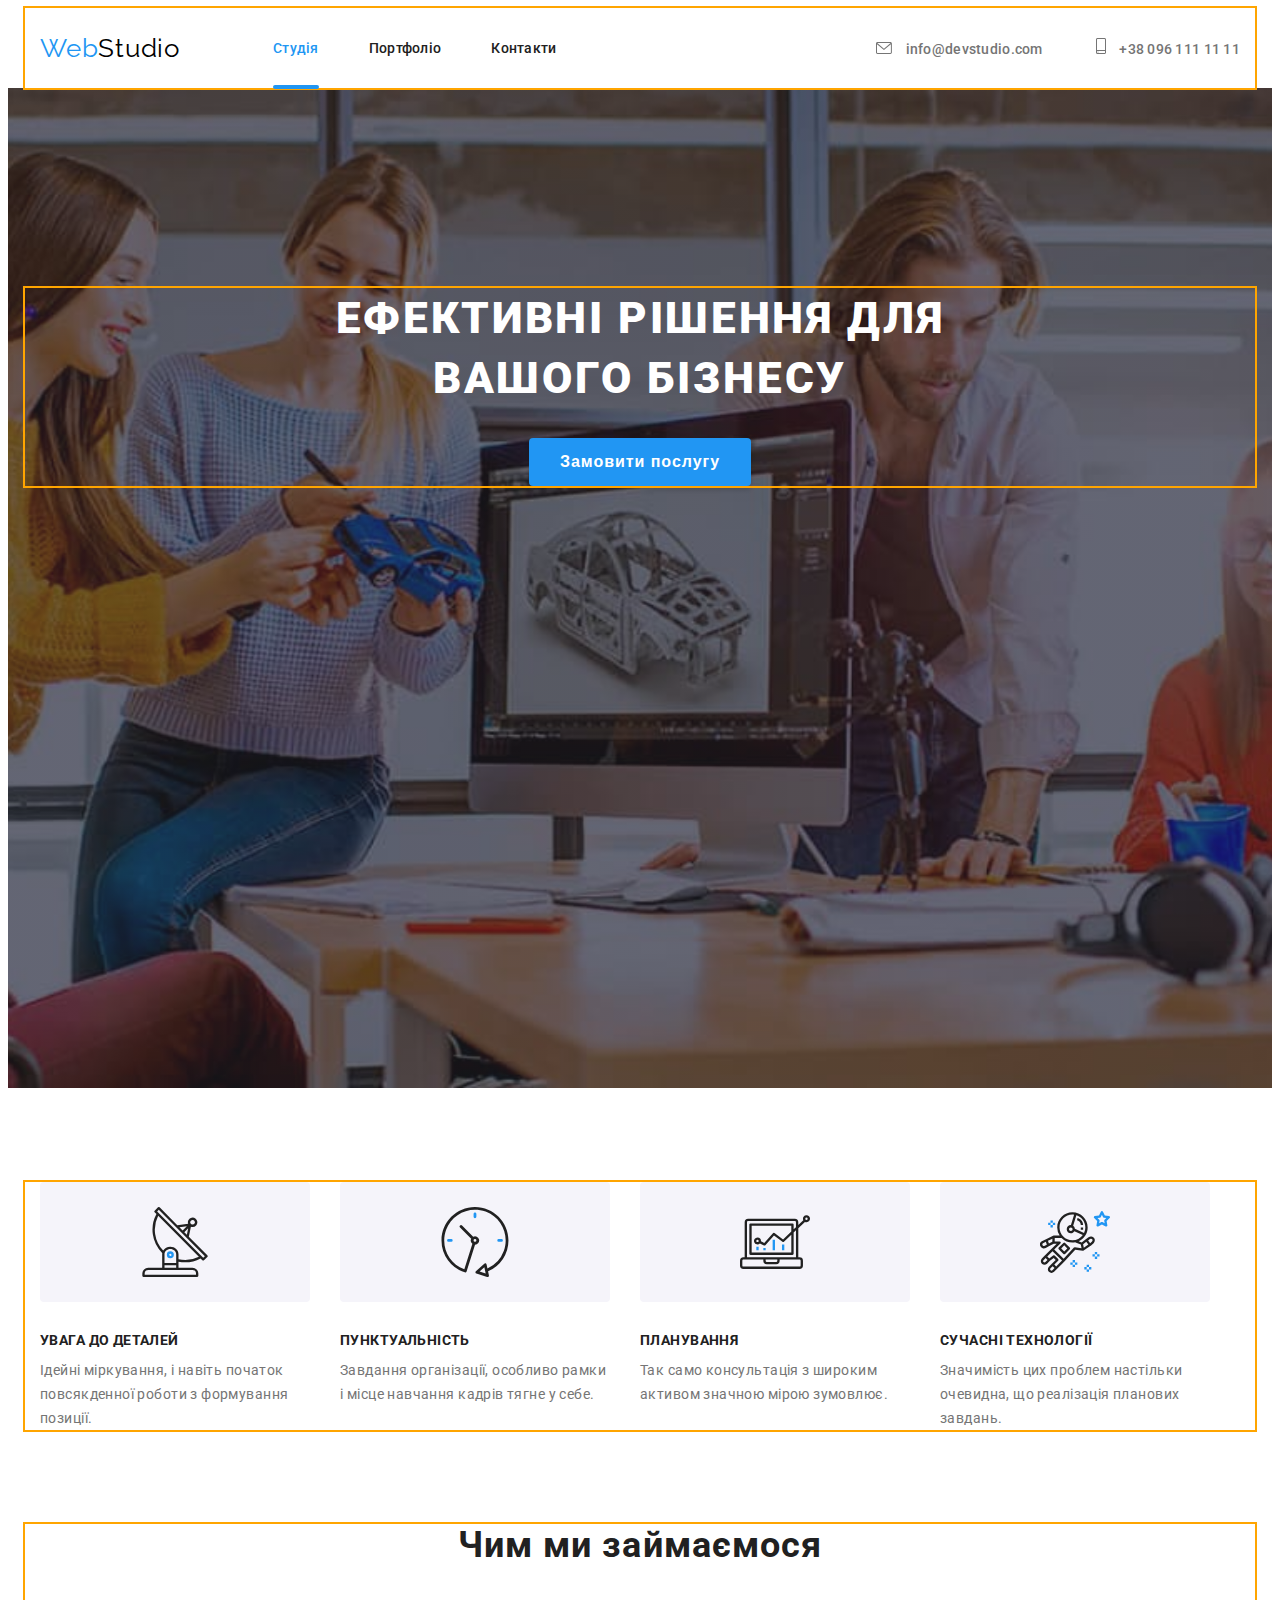
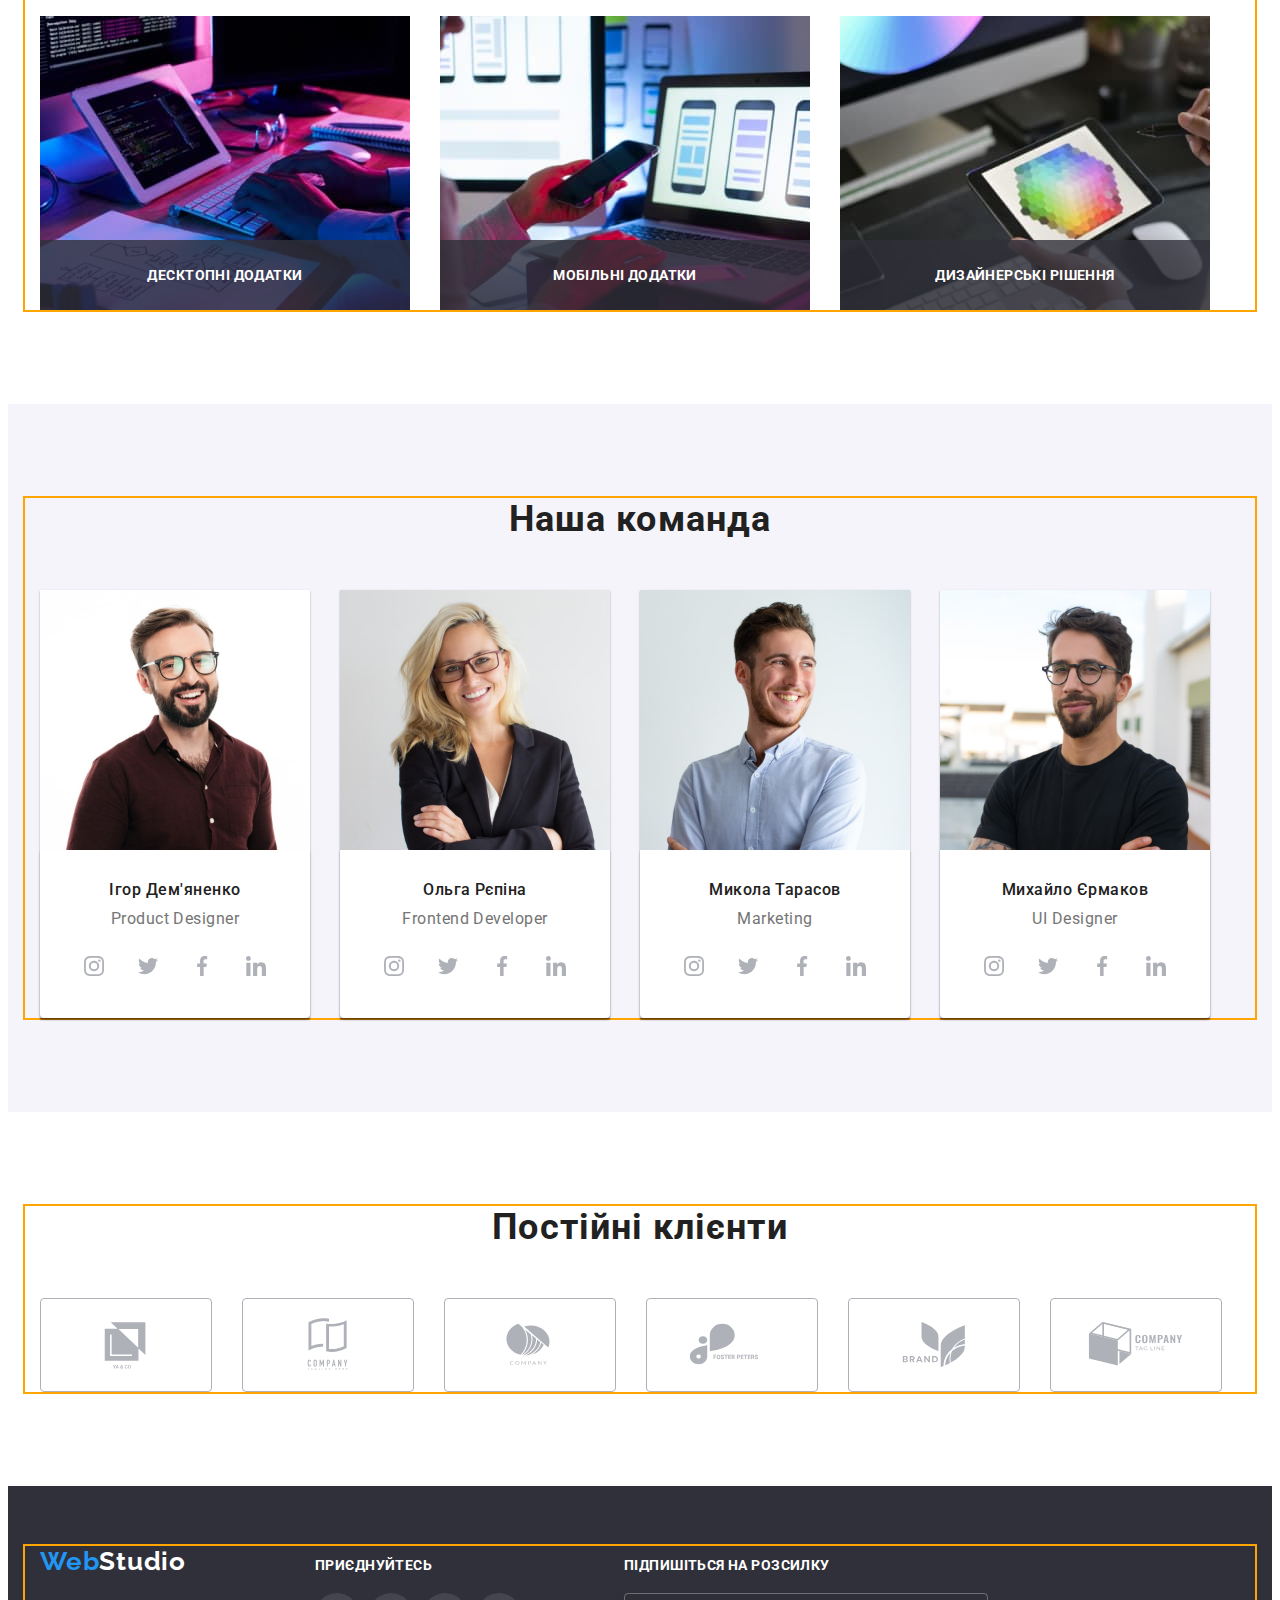
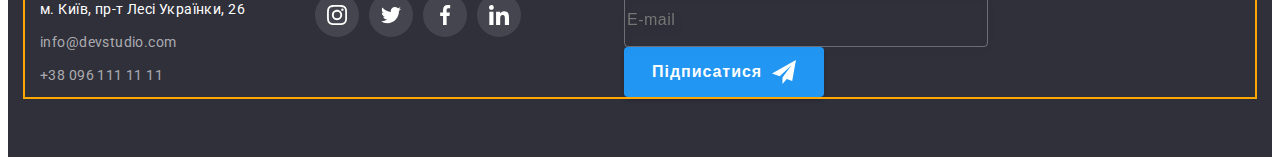
==== commit caeb7c18: "change" ====
--- a/index.html
+++ b/index.html
@@ -602,20 +602,25 @@
             </div>
             <label class="modal-form-label" for="user_message">Коментар</label>
             <textarea
-              class=""
+              class="modal-form-messege"
               name="user_message"
               id="user_message"
               rows="7"
-            ></textarea>
+            >
+            </textarea>
           </div>
-          <div class="">
-            <input class="" type="" id="" />
-            <label for=""
+          <div class="modal-form-agreement" role="group">
+            <input
+              class="modal-form-checkbox"
+              type="checkbox"
+              id="user_agreement"
+            />
+            <label class="modal-form-agreement-desc" for="user_agreement"
               >Погоджуюся з розсилкою та приймаю
-              <a href="">Умови договору</a>
+              <a class="modal-form-agreement-link" href="">Умови договору</a>
             </label>
           </div>
-          <button class="" type="submit">Відправити</button>
+          <button class="modal-form-button" type="submit">Відправити</button>
         </form>
       </div>
     </div>
--- a/css/style.css
+++ b/css/style.css
@@ -209,7 +209,7 @@
   font-size: 16px;
   font-weight: 700;
   line-height: calc(30 / 16);
-  display: flex;
+  
   align-items: center;
   text-align: center;
   letter-spacing: 0.06em;
@@ -506,27 +506,40 @@
   margin-left: 93px;
 }
 .footer-button{
+  display: flex;
+  align-items: center;
+  text-align: center;
+  width: 200px;
+
   font-weight: 700;
   font-size: 16px;
   line-height: 30px;
-  margin-left: 12px;
-  padding:10px 28px 10px 28px;
-  align-items: center;
-  text-align: center;
   letter-spacing: 0.06em;
 
+  gap: 10px;
+  padding: 10px 28px;
+ 
   color: #FFFFFF;
   background: var(--color-main-button-footer);
   box-shadow: 0px 4px 4px rgba(0, 0, 0, 0.15);
   border-radius: 4px;
   border: none;
+  
 }
 .footer-email{
+  display: flex;
+  align-items: center;
+  font-weight: 400;
+  font-size: 16px;
+  line-height: 20px;
+  letter-spacing: 0.03em;
+  
   width: 358px;
   height: 50px;
-
+  
+  color: rgba(255, 255, 255, 0.6);
+  
   outline:unset;
-  color: #FFFFFF;
   background-color: transparent;
   border: 1px solid rgba(255, 255, 255, 0.3);
   filter: drop-shadow(0px 4px 4px rgba(0, 0, 0, 0.15));
@@ -607,6 +620,9 @@
   text-align: center;
   margin-bottom: 12px;
 }
+.modal-form-group{
+  margin-bottom: 20px;
+}
 .modal-form-label{
   display: block;
   font-size: 12px;
@@ -626,10 +642,11 @@
   padding-left: 42px;
   padding-right: 42px;
 
+  cursor: pointer;
   border: 1px solid rgba(33, 33, 33, 0.2);
   border-radius: 4px;
   outline-offset: -1px;
-  transition:outline var(--transform-animation) ;
+  transition:outline var(--transform-animation);
 }
 .modal-form-field:focus{
   outline: 1px solid #2196F3;
@@ -645,7 +662,87 @@
 .modal-form-field:focus + .modal-form-icon{
   fill: #2196F3;
 }
-
+.modal-form-messege{
+  width: 100%;
+  height: 120px;
+  padding: 12px 16px;
+  resize: none;
+
+  cursor: pointer;
+  outline-offset: -1px;
+  border: 1px solid rgba(33, 33, 33, 0.2);
+  border-radius: 4px;
+
+  transition: outline var(--transform-animation);
+}
+.modal-form-messege:focus{
+  outline: 1px solid #2196F3;
+}
+.modal-form-agreement{
+  display: flex;
+  align-items: center;
+  justify-content: center;
+  gap: 8px;
+  margin-bottom: 30px;
+}
+.modal-form-checkbox{
+  appearance: none;
+  width: 16px;
+  height: 15px;
+  
+  outline:2px solid transparent;
+  outline-offset: -2px;
+  border: 2px solid #212121;
+  border-radius: 2px;
+  background-position: center;
+  background-repeat: no-repeat;
+  background-size: 0;
+  transition: outline-color var(--transform-animation), background-color var(--transform-animation), backgrount-size var(--transform-animation) ;
+}
+.modal-form-checkbox:checked{
+  outline-color: var(--color-main-button-footer);
+  background-color: var(--color-main-button-footer);
+
+  background-image: url("data:image/svg+xml,%3Csvg width='13' height='10' viewBox='0 0 13 10' fill='none' xmlns='http://www.w3.org/2000/svg'%3E%3Cpath d='M1.95703 4.75166L1.88825 4.68604L1.81923 4.75141L0.93123 5.59258L0.854858 5.66492L0.930974 5.73753L4.42671 9.07236L4.49574 9.1382L4.56476 9.07236L12.069 1.91352L12.1449 1.84116L12.069 1.76881L11.1873 0.927644L11.1183 0.861826L11.0493 0.927611L4.49577 7.17353L1.95703 4.75166Z' fill='white' stroke='white' stroke-width='0.2'/%3E%3C/svg%3E");
+  background-size: 11px 8px;
+}
+
+.modal-form-agreement-desc{
+  font-size: 14px;
+  line-height: 24px;
+  letter-spacing: 0.03em;
+  color: #757575;
+  user-select: none;
+}
+.modal-form-agreement-link{
+  font-size: 14px;
+  line-height: 24px;
+  letter-spacing: 0.03em;
+
+  text-underline-offset: 3px;
+  color: var(--color-main-button-footer);
+}
+
+.modal-form-button{
+  display: block;
+  width: 200px;
+  height: 50px;
+  font-size: 16px;
+  line-height: 30px;
+  align-items: center;
+  text-align: center;
+  letter-spacing: 0.06em;
+
+  padding: 10px 52px;
+  margin: 0 auto;
+  
+  border: none;
+  color: #FFFFFF;
+  background: #2196F3;
+  box-shadow: 0px 4px 4px rgba(0, 0, 0, 0.15);
+  border-radius: 4px;
+  cursor: pointer;
+}
 /* Portfolio*/
 .port-main {
   display: flex;
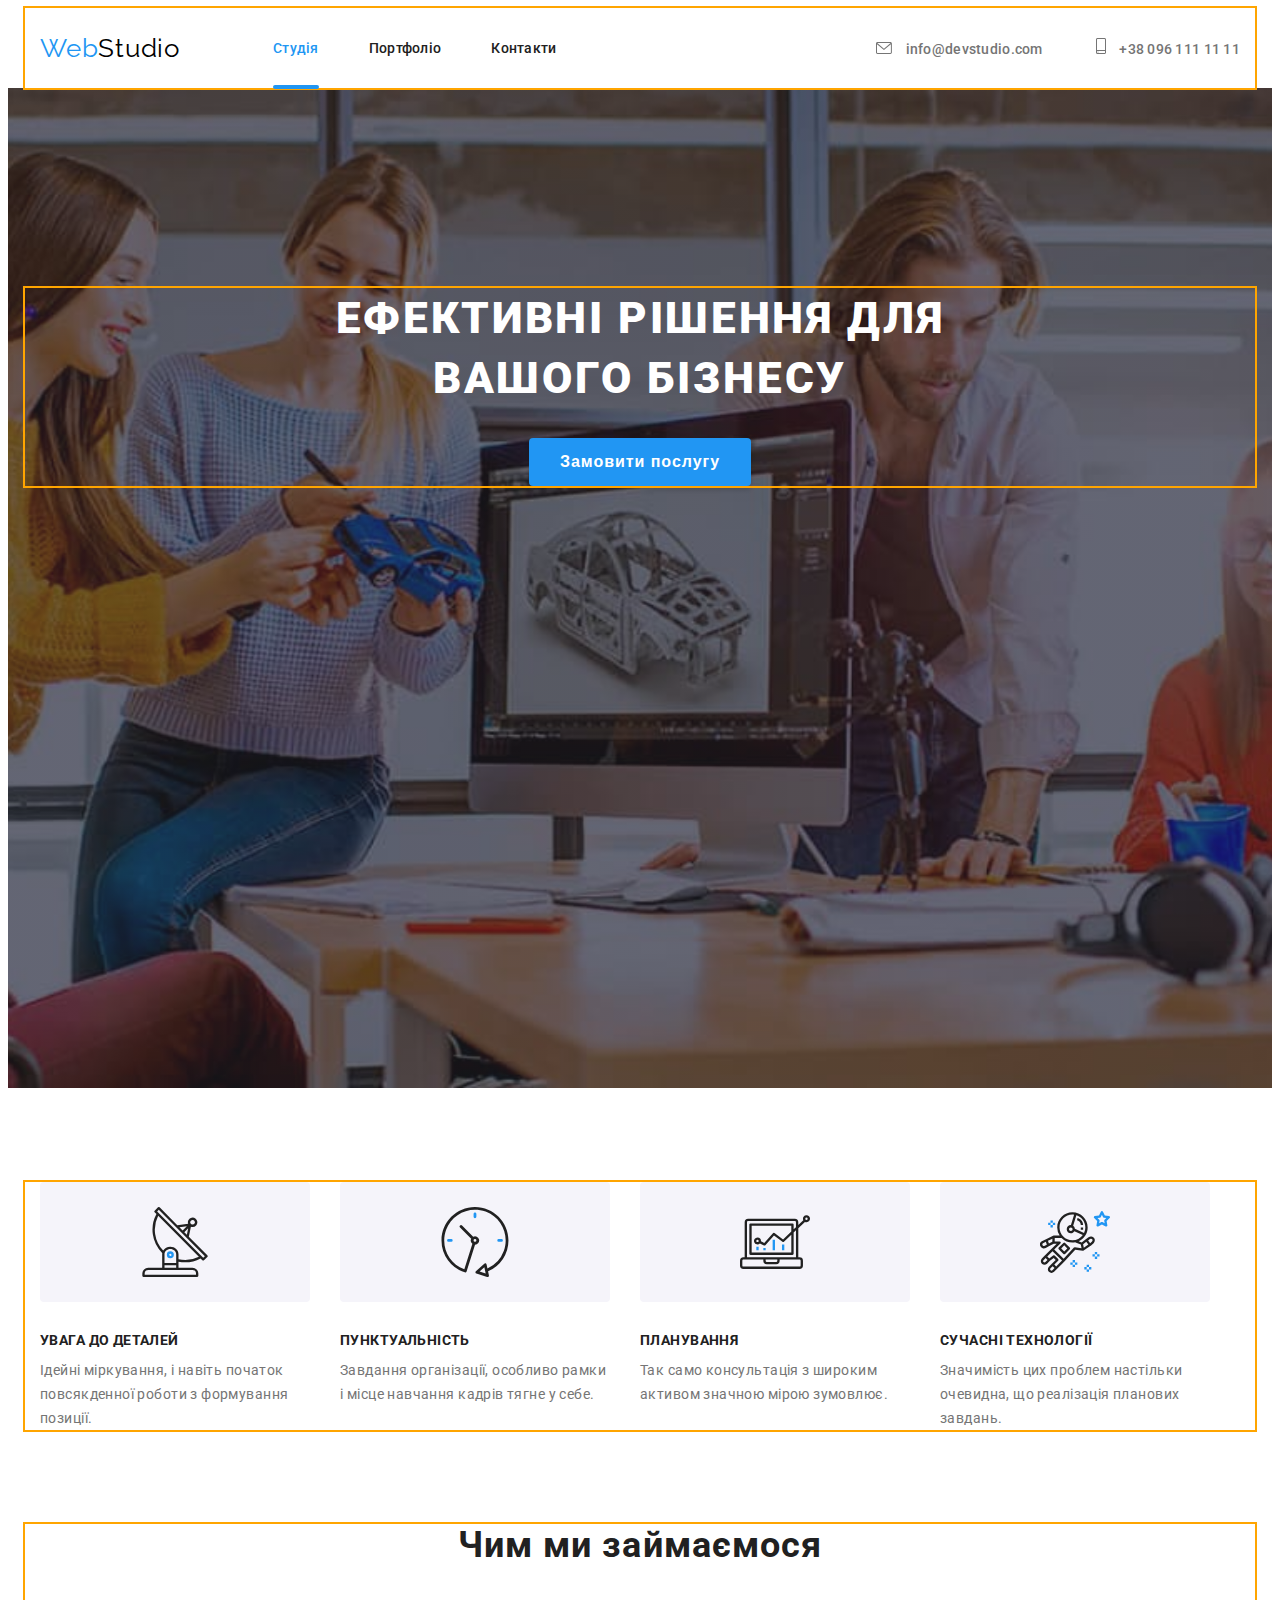
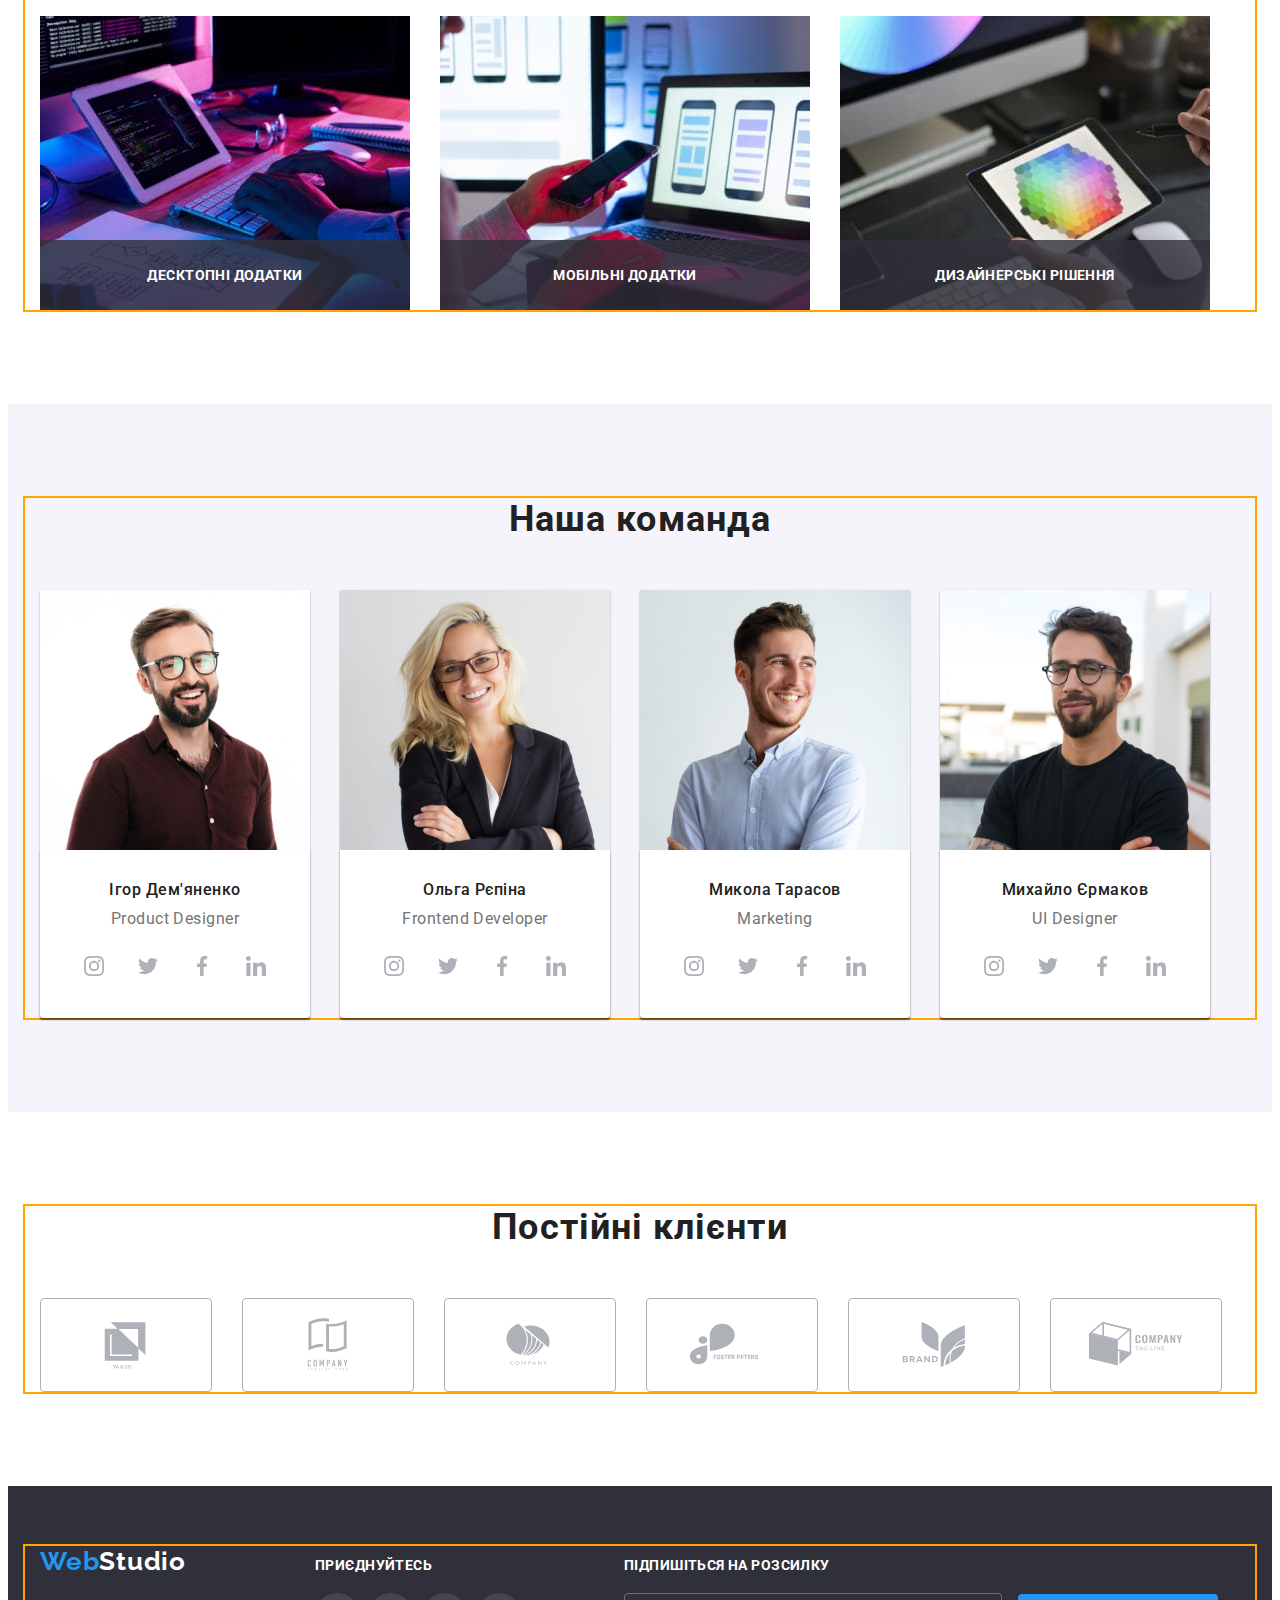
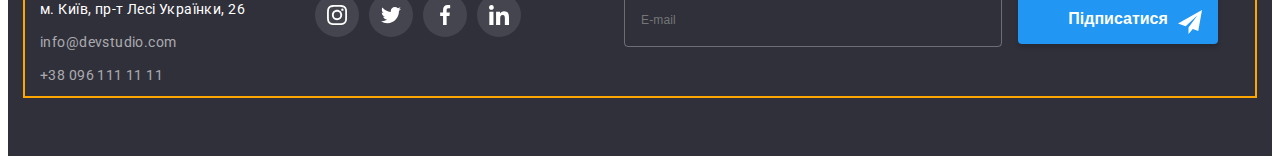
==== commit 45932fc8: "change" ====
--- a/index.html
+++ b/index.html
@@ -533,12 +533,14 @@
         </div>
         <div class="footer-subscription">
           <p class="footer-title">Підпишіться на розсилку</p>
-          <input
-            class="footer-email"
-            type="email"
-            name="user_email"
-            placeholder="E-mail"
-          />
+          <label>
+            <input
+              class="footer-email"
+              type="email"
+              name="user_email"
+              placeholder="E-mail"
+            />
+          </label>
           <button class="footer-button" type="submit">
             Підписатися
             <svg class="footer-send" width="24" height="24">
@@ -579,7 +581,7 @@
               <input
                 class="modal-form-field"
                 type="tel"
-                name=""
+                name="user_phone"
                 id="user_phone"
                 required
               />
@@ -592,7 +594,7 @@
               <input
                 class="modal-form-field"
                 type="email"
-                name=""
+                name="user_email"
                 id="user_email"
                 required
               />
@@ -606,8 +608,8 @@
               name="user_message"
               id="user_message"
               rows="7"
-            >
-            </textarea>
+              placeholder="Введіть текст"
+            ></textarea>
           </div>
           <div class="modal-form-agreement" role="group">
             <input
--- a/css/style.css
+++ b/css/style.css
@@ -506,50 +506,44 @@
   margin-left: 93px;
 }
 .footer-button{
-  display: flex;
-  align-items: center;
-  text-align: center;
   width: 200px;
-
+  height: 50px;
   font-weight: 700;
   font-size: 16px;
-  line-height: 30px;
-  letter-spacing: 0.06em;
-
-  gap: 10px;
-  padding: 10px 28px;
- 
+  padding: 0;
+
+  cursor: pointer;
   color: #FFFFFF;
+  box-shadow: 0px 4px 4px rgba(0, 0, 0, 0.15);
   background: var(--color-main-button-footer);
-  box-shadow: 0px 4px 4px rgba(0, 0, 0, 0.15);
   border-radius: 4px;
   border: none;
-  
-}
+}
+.footer-send{
+  position: absolute;
+  margin-left: 10px;
+}
+
 .footer-email{
-  display: flex;
-  align-items: center;
-  font-weight: 400;
-  font-size: 16px;
-  line-height: 20px;
-  letter-spacing: 0.03em;
-  
   width: 358px;
   height: 50px;
-  
-  color: rgba(255, 255, 255, 0.6);
-  
-  outline:unset;
+  margin-right: 12px;
+  padding-left: 16px;
+  
+  color:rgba(255, 255, 255, 0.6);;
   background-color: transparent;
+  
+  outline: 1px solid transparent;
+  outline-offset: -1px;
   border: 1px solid rgba(255, 255, 255, 0.3);
-  filter: drop-shadow(0px 4px 4px rgba(0, 0, 0, 0.15));
+  fill:drop-shadow(0px 4px 4px rgba(0, 0, 0, 0.15));
   border-radius: 4px;
-  
-}
-
-.footer-send{
-  
-}
+  transition: outline var(--transform-animation);
+}
+.footer-email:hover{
+outline: 1px solid  var(--color-main-button-footer);
+}
+
 
 /* Modal window*/
 
@@ -611,8 +605,13 @@
   border: 1px solid rgba(0, 0, 0, 0.1);
   cursor: pointer;
 }
+
 .icon-close{
   fill: currentColor;
+}
+
+.icon-close:hover{
+  color: var(--color-main-button-footer);
 }
 
 .modal-label{
@@ -620,6 +619,7 @@
   text-align: center;
   margin-bottom: 12px;
 }
+
 .modal-form-group{
   margin-bottom: 20px;
 }
@@ -632,6 +632,7 @@
   
   color: #757575;
 }
+
 .modal-form-wrapper{
   position: relative;
   margin-bottom: 10px;
@@ -665,6 +666,7 @@
 .modal-form-messege{
   width: 100%;
   height: 120px;
+  
   padding: 12px 16px;
   resize: none;
 
@@ -675,9 +677,18 @@
 
   transition: outline var(--transform-animation);
 }
+:placeholder-shown{
+  font-weight: 400;
+  font-size: 12px;
+  line-height: 14px;
+  letter-spacing: 0.01em;
+  
+    color: rgba(117, 117, 117, 0.5);
+}
 .modal-form-messege:focus{
   outline: 1px solid #2196F3;
 }
+
 .modal-form-agreement{
   display: flex;
   align-items: center;
@@ -727,6 +738,7 @@
   display: block;
   width: 200px;
   height: 50px;
+  font-weight: 700;
   font-size: 16px;
   line-height: 30px;
   align-items: center;
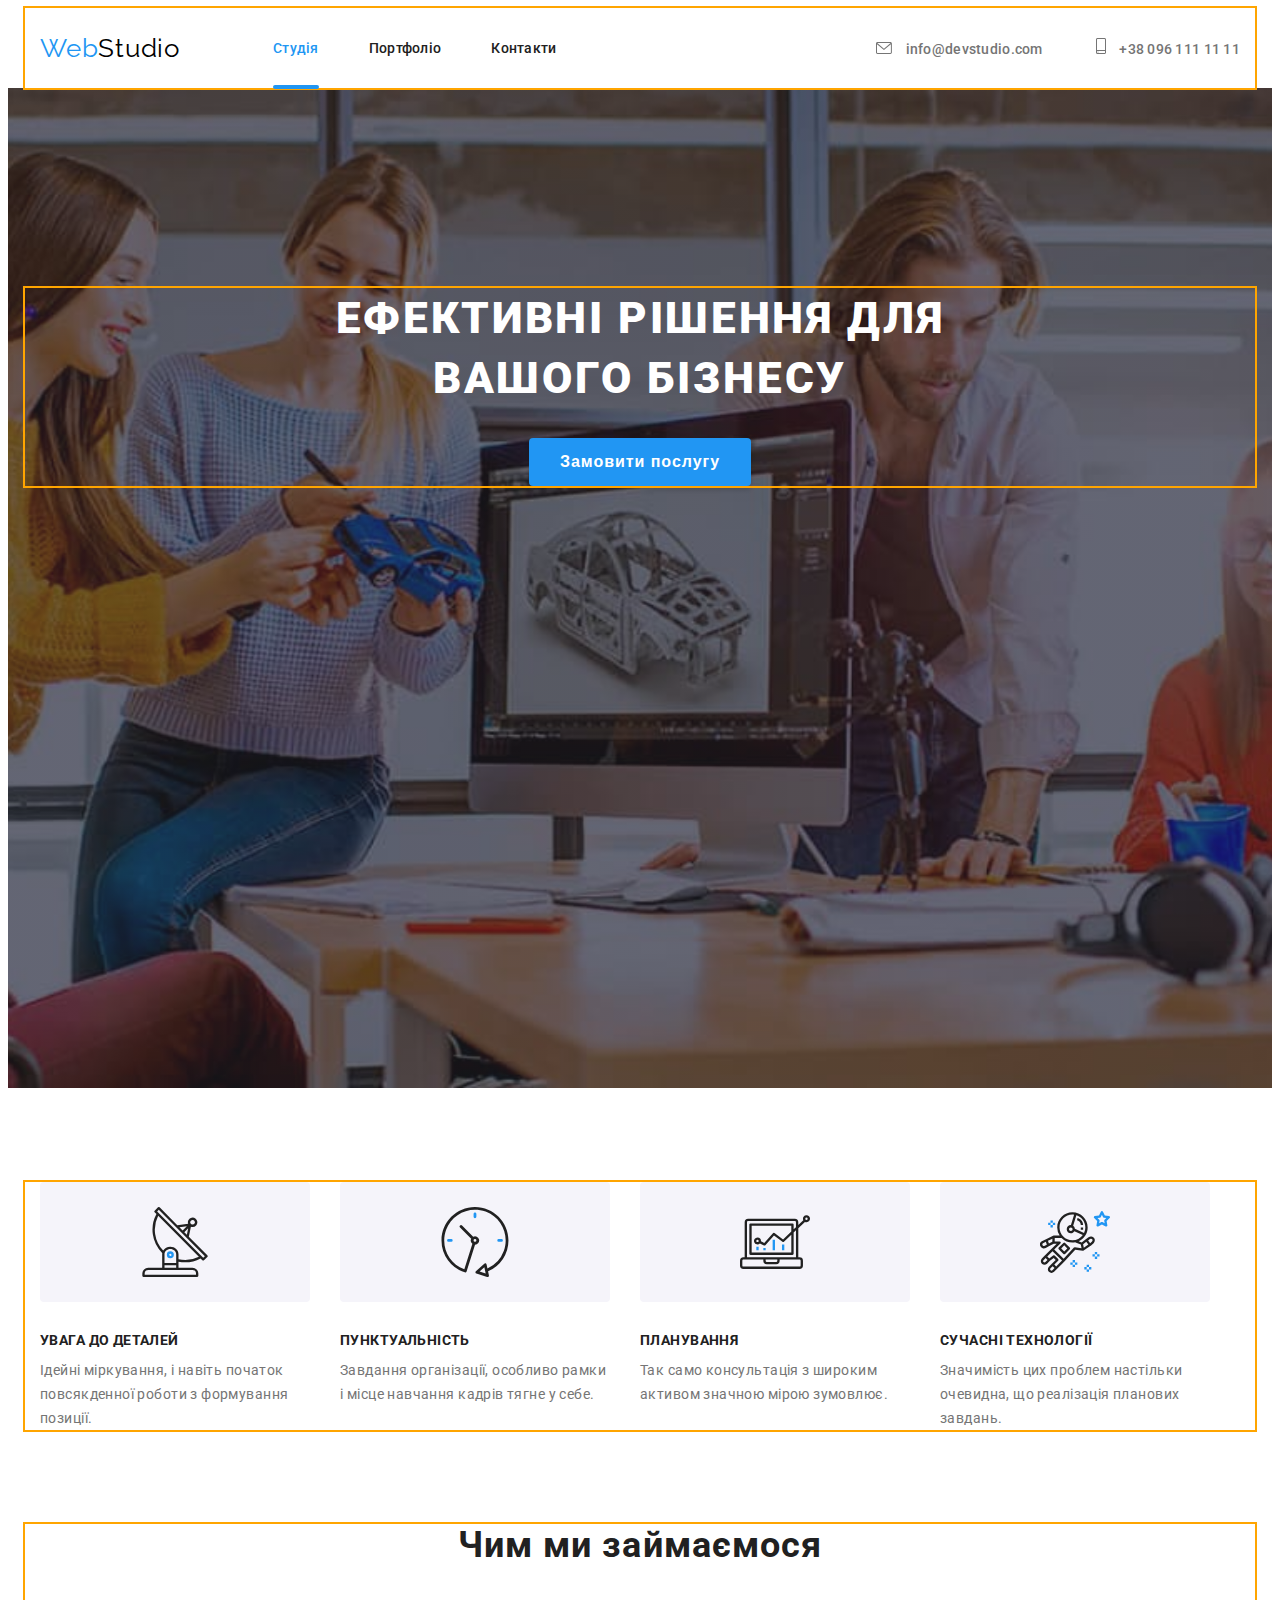
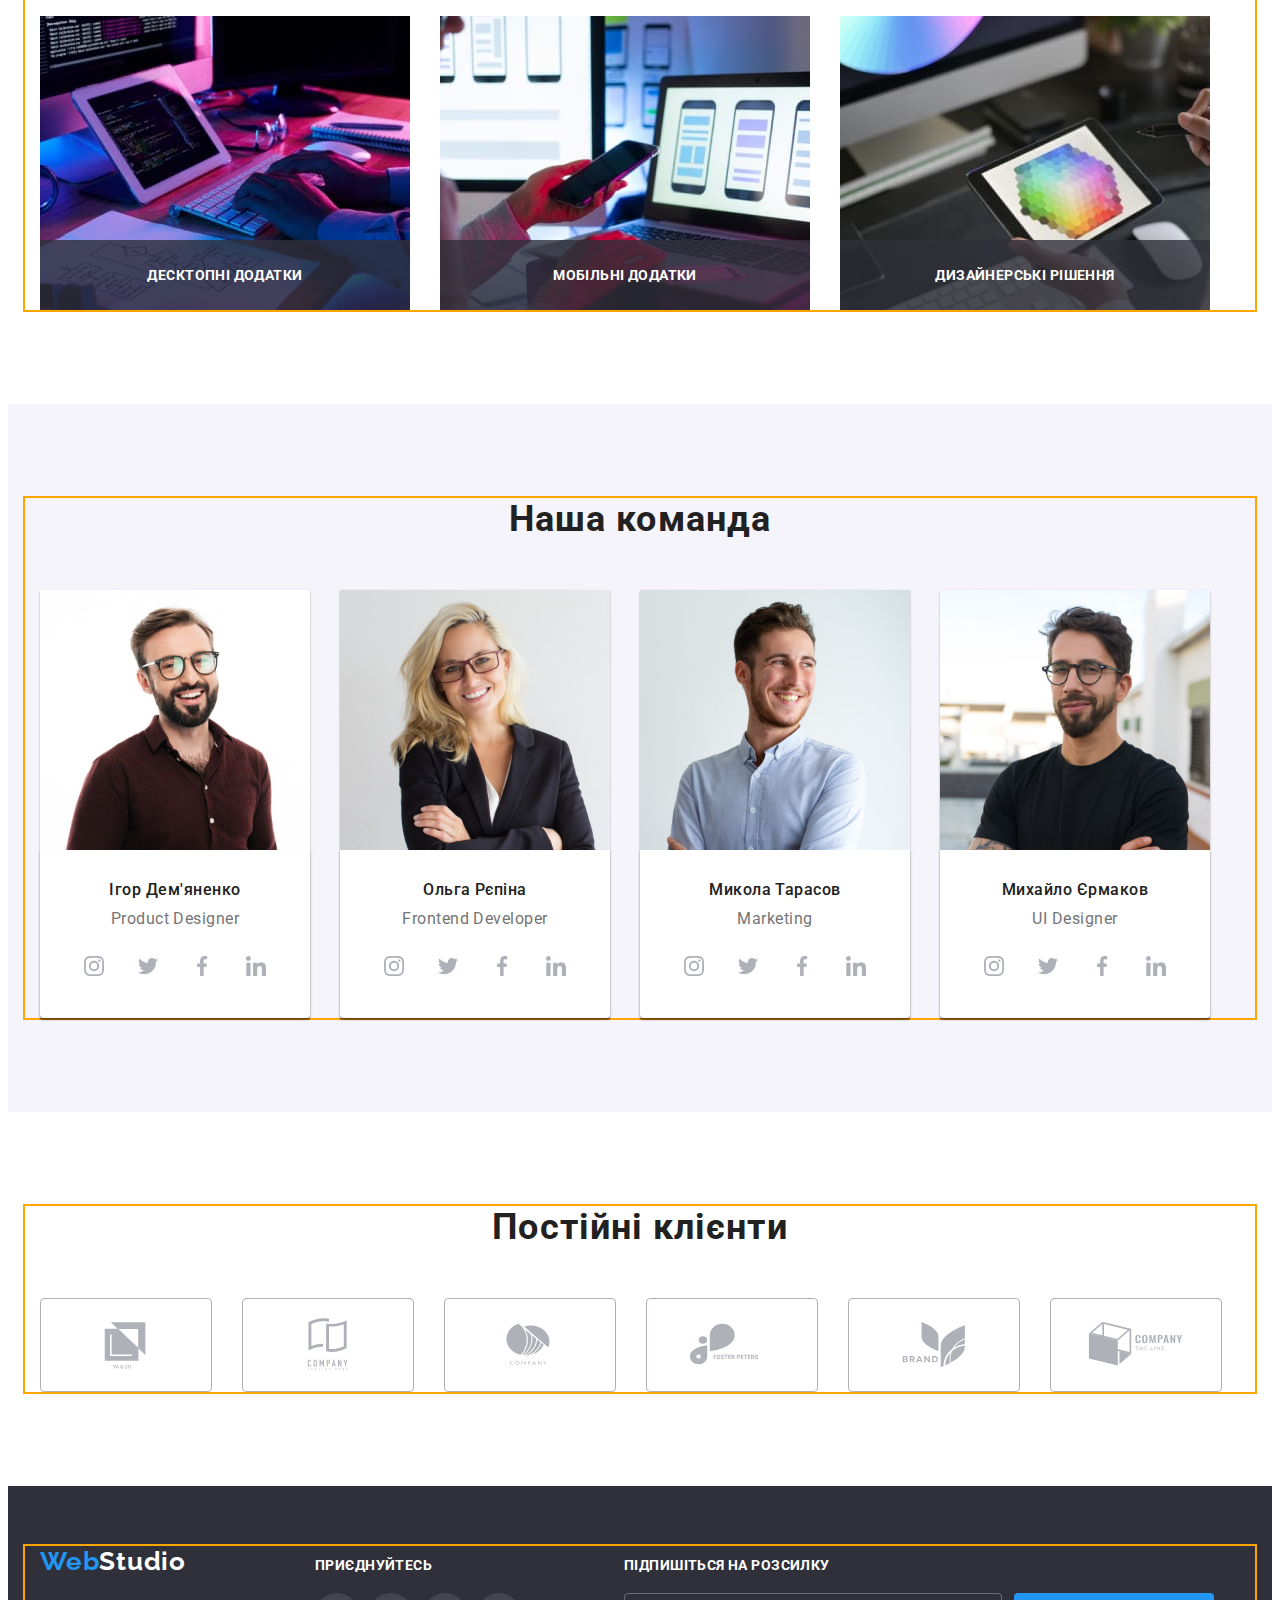
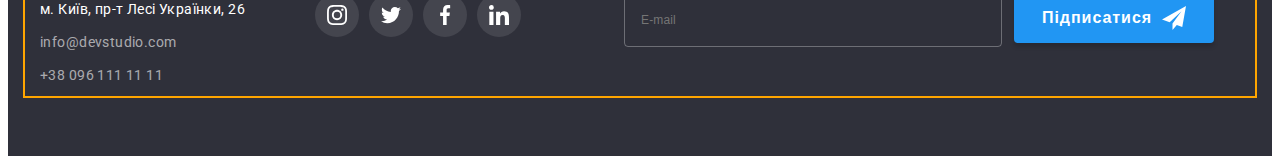
==== commit cfd126c0: "change" ====
--- a/index.html
+++ b/index.html
@@ -533,20 +533,22 @@
         </div>
         <div class="footer-subscription">
           <p class="footer-title">Підпишіться на розсилку</p>
-          <label>
-            <input
-              class="footer-email"
-              type="email"
-              name="user_email"
-              placeholder="E-mail"
-            />
-          </label>
-          <button class="footer-button" type="submit">
-            Підписатися
-            <svg class="footer-send" width="24" height="24">
-              <use href="./img/icons.svg#icon-icon-send"></use>
-            </svg>
-          </button>
+          <div class="footer-input-button">
+            <label>
+              <input
+                class="footer-email"
+                type="email"
+                name="user_email"
+                placeholder="E-mail"
+              />
+            </label>
+            <button class="footer-button" type="submit">
+              Підписатися
+              <svg class="footer-send" width="24" height="24">
+                <use href="./img/icons.svg#icon-icon-send"></use>
+              </svg>
+            </button>
+          </div>
         </div>
       </div>
     </footer>
--- a/css/style.css
+++ b/css/style.css
@@ -107,27 +107,26 @@
   position: relative;
   transition: color var(--transform-animation);
 }
-.current{
+.current {
   color: var(--color-main-button-footer);
   content: "";
 }
-.current::after{
+.current::after {
   content: "";
   position: absolute;
   bottom: -1px;
-  left:0;
-    
+  left: 0;
+
   width: 100%;
   height: 4px;
-    
+
   border-radius: 2px;
   background-color: var(--color-main-button-footer);
 }
 .text-logo:hover::after,
-.text-logo:focus::after{
+.text-logo:focus::after {
   transform: translate(0);
   opacity: 1;
-
 }
 .text-logo:hover,
 .text-logo:focus {
@@ -192,7 +191,9 @@
   background-size: cover;
   background-image: linear-gradient(
       rgba(47, 48, 58, 0.4),
-      rgba(47, 48, 58, 0.4)),url(../img/hero.jpg);
+      rgba(47, 48, 58, 0.4)
+    ),
+    url(../img/hero.jpg);
 }
 .main {
   font-size: 44px;
@@ -209,7 +210,7 @@
   font-size: 16px;
   font-weight: 700;
   line-height: calc(30 / 16);
-  
+
   align-items: center;
   text-align: center;
   letter-spacing: 0.06em;
@@ -502,95 +503,105 @@
 }
 .footer-subscription {
   fill: currentColor;
-  
+
   margin-left: 93px;
 }
-.footer-button{
+.footer-input-button {
+  display: flex;
+}
+.footer-button {
+  display: flex;
+  justify-content: center;
+  align-items: center;
+  font-weight: 700;
+  font-size: 16px;
+  line-height: 30px;
+  letter-spacing: 0.06em;
+
   width: 200px;
   height: 50px;
-  font-weight: 700;
-  font-size: 16px;
   padding: 0;
 
   cursor: pointer;
-  color: #FFFFFF;
+  color: #ffffff;
   box-shadow: 0px 4px 4px rgba(0, 0, 0, 0.15);
   background: var(--color-main-button-footer);
   border-radius: 4px;
   border: none;
 }
-.footer-send{
-  position: absolute;
+.footer-send {
   margin-left: 10px;
 }
 
-.footer-email{
+.footer-email {
   width: 358px;
   height: 50px;
   margin-right: 12px;
   padding-left: 16px;
-  
-  color:rgba(255, 255, 255, 0.6);;
+
+  color: rgba(255, 255, 255, 0.6);
   background-color: transparent;
-  
+
   outline: 1px solid transparent;
   outline-offset: -1px;
   border: 1px solid rgba(255, 255, 255, 0.3);
-  fill:drop-shadow(0px 4px 4px rgba(0, 0, 0, 0.15));
+  fill: drop-shadow(0px 4px 4px rgba(0, 0, 0, 0.15));
   border-radius: 4px;
   transition: outline var(--transform-animation);
 }
-.footer-email:hover{
-outline: 1px solid  var(--color-main-button-footer);
-}
-
+.footer-email:hover {
+  outline: 1px solid var(--color-main-button-footer);
+}
 
 /* Modal window*/
 
-.backdrop{
+.backdrop {
   position: fixed;
-  top:0;
-  left:0;
-  z-index:1;
-    
-  width:100%;
-  height:100%;
-
-  background-color:  rgba(0,0,0,0.2);
-    
-  transition: opacity var(--transform-animation),visibility var(--transform-animation);
-}
-.backdrop.is-hidden{
+  top: 0;
+  left: 0;
+  z-index: 1;
+
+  width: 100%;
+  height: 100%;
+
+  background-color: rgba(0, 0, 0, 0.2);
+
+  transition: opacity var(--transform-animation),
+    visibility var(--transform-animation);
+}
+.backdrop.is-hidden {
   opacity: 0;
   visibility: hidden;
   pointer-events: none;
 }
-.modal{
+.modal {
   position: absolute;
   top: 50%;
   left: 50%;
-  transform:translateX(-50%) translateY(-50%);
-
-  width:528px;
+  transform: translateX(-50%) translateY(-50%);
+
+  width: 528px;
   min-height: 581px;
   padding: 40px;
-    
+
   background-color: #ffffff;
-  box-shadow: 0px 1px 3px rgba(0, 0, 0, 0.12), 0px 1px 1px rgba(0, 0, 0, 0.14), 0px 2px 1px rgba(0, 0, 0, 0.2);
+  box-shadow: 0px 1px 3px rgba(0, 0, 0, 0.12), 0px 1px 1px rgba(0, 0, 0, 0.14),
+    0px 2px 1px rgba(0, 0, 0, 0.2);
   border-radius: 4px;
-  transition: transform var(--transform-animation),opacity var(--transform-animation);
-}
-.modal.modal-animation{
+  transition: transform var(--transform-animation),
+    opacity var(--transform-animation);
+}
+.modal.modal-animation {
   animation: rotate-scale-up 0.65s linear both;
 }
-.backdrop.is-hidden .modal{
+.backdrop.is-hidden .modal {
   opacity: 0;
-  transform:translateX(-50%) translateY(-50%); 
-}
-.modal-btn{
+  transform: translateX(-50%) translateY(-50%);
+}
+.modal-btn {
   position: absolute;
-  top:8px;
-  right:8px;
+  top: 8px;
+  right: 8px;
 
   padding: 0;
   display: inline-flex;
@@ -598,46 +609,52 @@
   justify-content: center;
 
   width: 30px;
-  height:30px;
-
-  background: #FFFFFF;
+  height: 30px;
+
+  background: #ffffff;
   border-radius: 50%;
   border: 1px solid rgba(0, 0, 0, 0.1);
   cursor: pointer;
 }
 
-.icon-close{
+.icon-close {
   fill: currentColor;
 }
 
-.icon-close:hover{
+.icon-close:hover {
   color: var(--color-main-button-footer);
 }
 
-.modal-label{
+.modal-label {
   display: block;
   text-align: center;
   margin-bottom: 12px;
-}
-
-.modal-form-group{
+  font-weight: 700;
+  font-size: 20px;
+  line-height: 23px;
+  letter-spacing: 0.03em;
+
+  color: #212121;
+}
+
+.modal-form-group {
   margin-bottom: 20px;
 }
-.modal-form-label{
+.modal-form-label {
   display: block;
   font-size: 12px;
   line-height: 14px;
   letter-spacing: 0.01em;
   margin-bottom: 4px;
-  
+
   color: #757575;
 }
 
-.modal-form-wrapper{
+.modal-form-wrapper {
   position: relative;
   margin-bottom: 10px;
 }
-.modal-form-field{
+.modal-form-field {
   width: 100%;
   height: 40px;
   padding-left: 42px;
@@ -647,12 +664,12 @@
   border: 1px solid rgba(33, 33, 33, 0.2);
   border-radius: 4px;
   outline-offset: -1px;
-  transition:outline var(--transform-animation);
-}
-.modal-form-field:focus{
-  outline: 1px solid #2196F3;
-}
-.modal-form-icon{
+  transition: outline var(--transform-animation);
+}
+.modal-form-field:focus {
+  outline: 1px solid #2196f3;
+}
+.modal-form-icon {
   position: absolute;
   top: 50%;
   left: 15px;
@@ -660,13 +677,13 @@
 
   transition: fill var(--transform-animation);
 }
-.modal-form-field:focus + .modal-form-icon{
-  fill: #2196F3;
-}
-.modal-form-messege{
+.modal-form-field:focus + .modal-form-icon {
+  fill: #2196f3;
+}
+.modal-form-messege {
   width: 100%;
   height: 120px;
-  
+
   padding: 12px 16px;
   resize: none;
 
@@ -677,40 +694,42 @@
 
   transition: outline var(--transform-animation);
 }
-:placeholder-shown{
+:placeholder-shown {
   font-weight: 400;
   font-size: 12px;
   line-height: 14px;
   letter-spacing: 0.01em;
-  
-    color: rgba(117, 117, 117, 0.5);
-}
-.modal-form-messege:focus{
-  outline: 1px solid #2196F3;
-}
-
-.modal-form-agreement{
+
+  color: rgba(117, 117, 117, 0.5);
+}
+.modal-form-messege:focus {
+  outline: 1px solid #2196f3;
+}
+
+.modal-form-agreement {
   display: flex;
   align-items: center;
   justify-content: center;
   gap: 8px;
   margin-bottom: 30px;
 }
-.modal-form-checkbox{
+.modal-form-checkbox {
   appearance: none;
   width: 16px;
   height: 15px;
-  
-  outline:2px solid transparent;
+
+  outline: 2px solid transparent;
   outline-offset: -2px;
   border: 2px solid #212121;
   border-radius: 2px;
   background-position: center;
   background-repeat: no-repeat;
   background-size: 0;
-  transition: outline-color var(--transform-animation), background-color var(--transform-animation), backgrount-size var(--transform-animation) ;
-}
-.modal-form-checkbox:checked{
+  transition: outline-color var(--transform-animation),
+    background-color var(--transform-animation),
+    backgrount-size var(--transform-animation);
+}
+.modal-form-checkbox:checked {
   outline-color: var(--color-main-button-footer);
   background-color: var(--color-main-button-footer);
 
@@ -718,14 +737,14 @@
   background-size: 11px 8px;
 }
 
-.modal-form-agreement-desc{
+.modal-form-agreement-desc {
   font-size: 14px;
   line-height: 24px;
   letter-spacing: 0.03em;
   color: #757575;
   user-select: none;
 }
-.modal-form-agreement-link{
+.modal-form-agreement-link {
   font-size: 14px;
   line-height: 24px;
   letter-spacing: 0.03em;
@@ -734,7 +753,7 @@
   color: var(--color-main-button-footer);
 }
 
-.modal-form-button{
+.modal-form-button {
   display: block;
   width: 200px;
   height: 50px;
@@ -747,10 +766,10 @@
 
   padding: 10px 52px;
   margin: 0 auto;
-  
+
   border: none;
-  color: #FFFFFF;
-  background: #2196F3;
+  color: #ffffff;
+  background: #2196f3;
   box-shadow: 0px 4px 4px rgba(0, 0, 0, 0.15);
   border-radius: 4px;
   cursor: pointer;
@@ -854,53 +873,53 @@
 
 /* Overlay*/
 
-.team-thumb{
+.team-thumb {
   position: relative;
   overflow: hidden;
 }
-.overlay-port{
-position: absolute;
-top: 0;
-left: 0;
-
-transform: translateY(100%);
-
-width: 100%;
-height: 100%;
-padding: 63px 24px;
-display: flex;
-justify-items: center;
-
-background-color:rgba(33, 150, 243, 0.9);
-
-transition: transform var(--transform-animation);
-user-select: none;
-}
-.flex-element:hover .overlay-port{
+.overlay-port {
+  position: absolute;
+  top: 0;
+  left: 0;
+
+  transform: translateY(100%);
+
+  width: 100%;
+  height: 100%;
+  padding: 63px 24px;
+  display: flex;
+  justify-items: center;
+
+  background-color: rgba(33, 150, 243, 0.9);
+
+  transition: transform var(--transform-animation);
+  user-select: none;
+}
+.flex-element:hover .overlay-port {
   transform: translateY(0);
 }
-.overlay-subtitle{
+.overlay-subtitle {
   font-weight: 400;
   font-size: 18px;
   line-height: 28px;
-  
-  letter-spacing: 0.03em;
-  
-  color: #FFFFFF;
-}
-
-  /* Animation*/
-
-    @keyframes rotate-scale-up {
-      0% {
-        transform: translate(-50%,-50%) scale(1) rotateZ(0);
-      }
-  
-      50% {
-        transform: translate(-50%,-50%) scale(2) rotateZ(180deg);
-      }
-  
-      100% {
-        transform:translate(-50%,-50%) scale(1) rotateZ(360deg);
-      }
-    }
+
+  letter-spacing: 0.03em;
+
+  color: #ffffff;
+}
+
+/* Animation*/
+
+@keyframes rotate-scale-up {
+  0% {
+    transform: translate(-50%, -50%) scale(1) rotateZ(0);
+  }
+
+  50% {
+    transform: translate(-50%, -50%) scale(2) rotateZ(180deg);
+  }
+
+  100% {
+    transform: translate(-50%, -50%) scale(1) rotateZ(360deg);
+  }
+}
